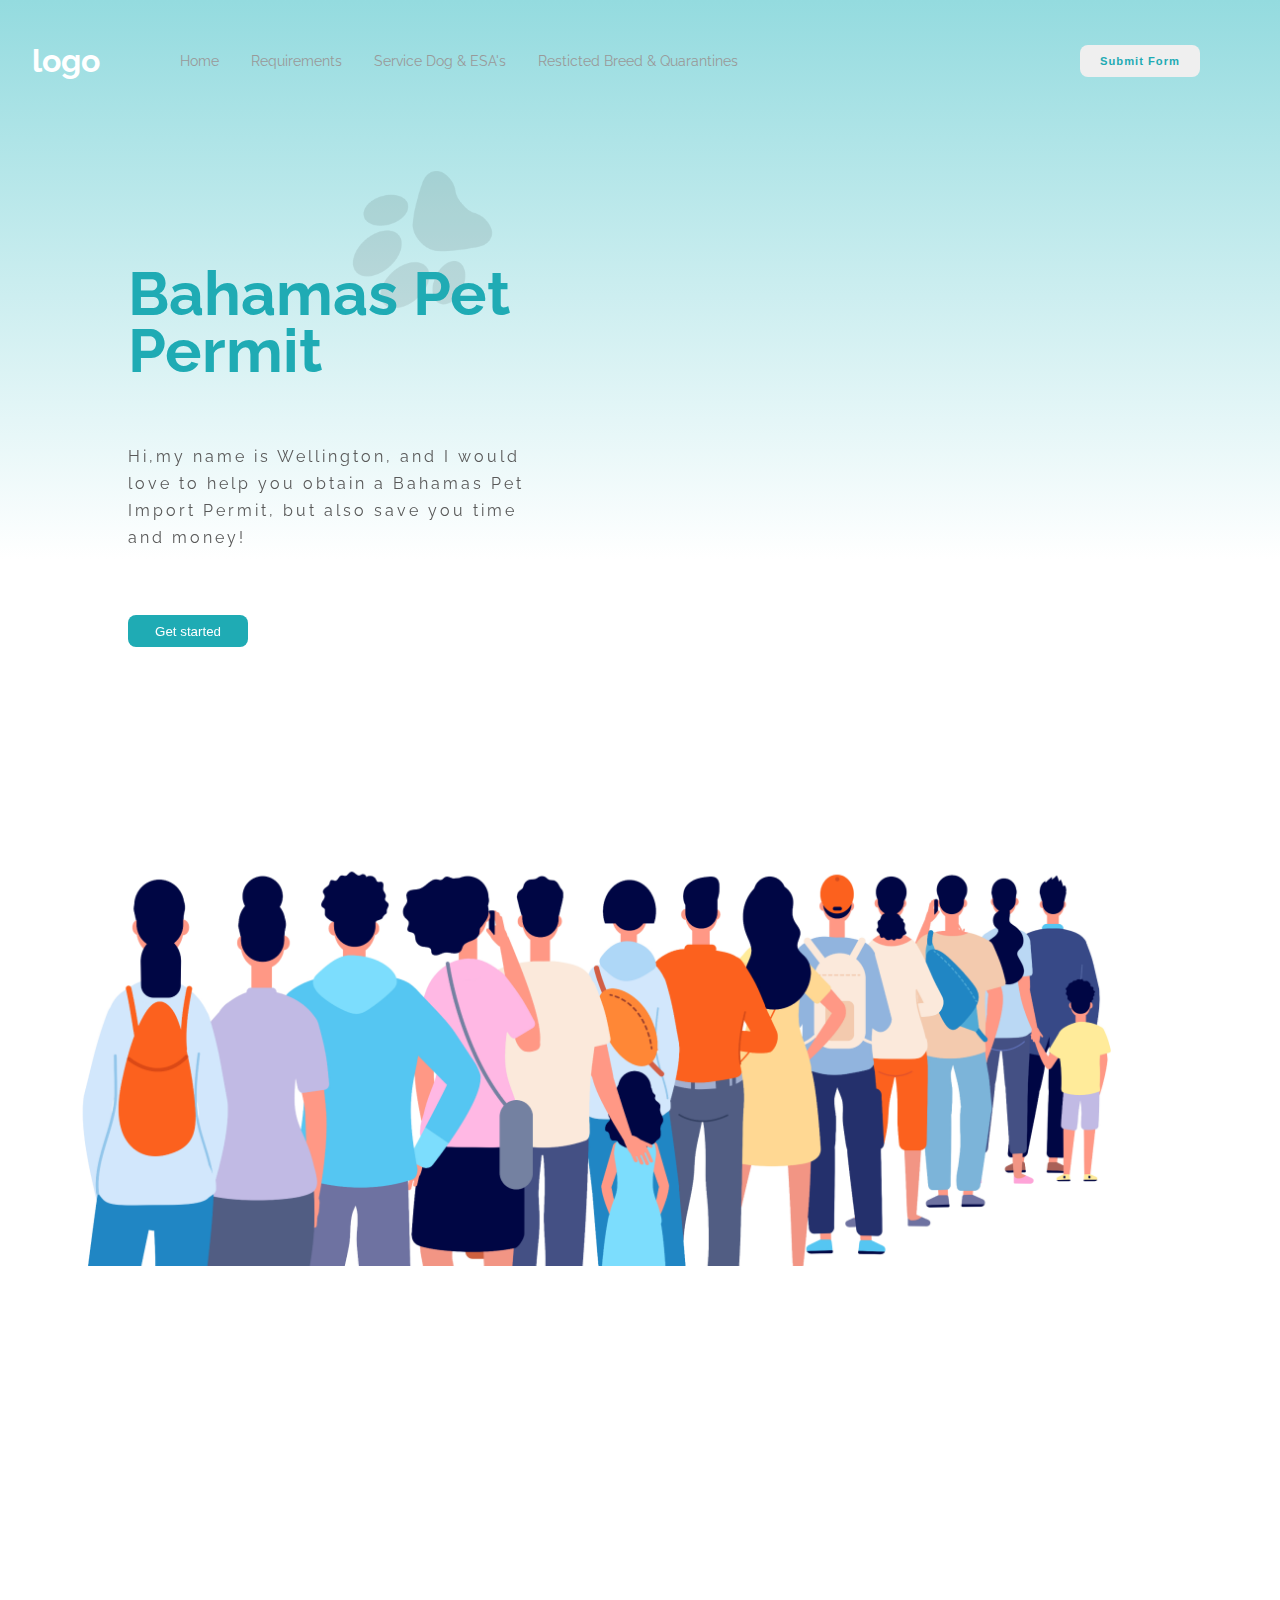
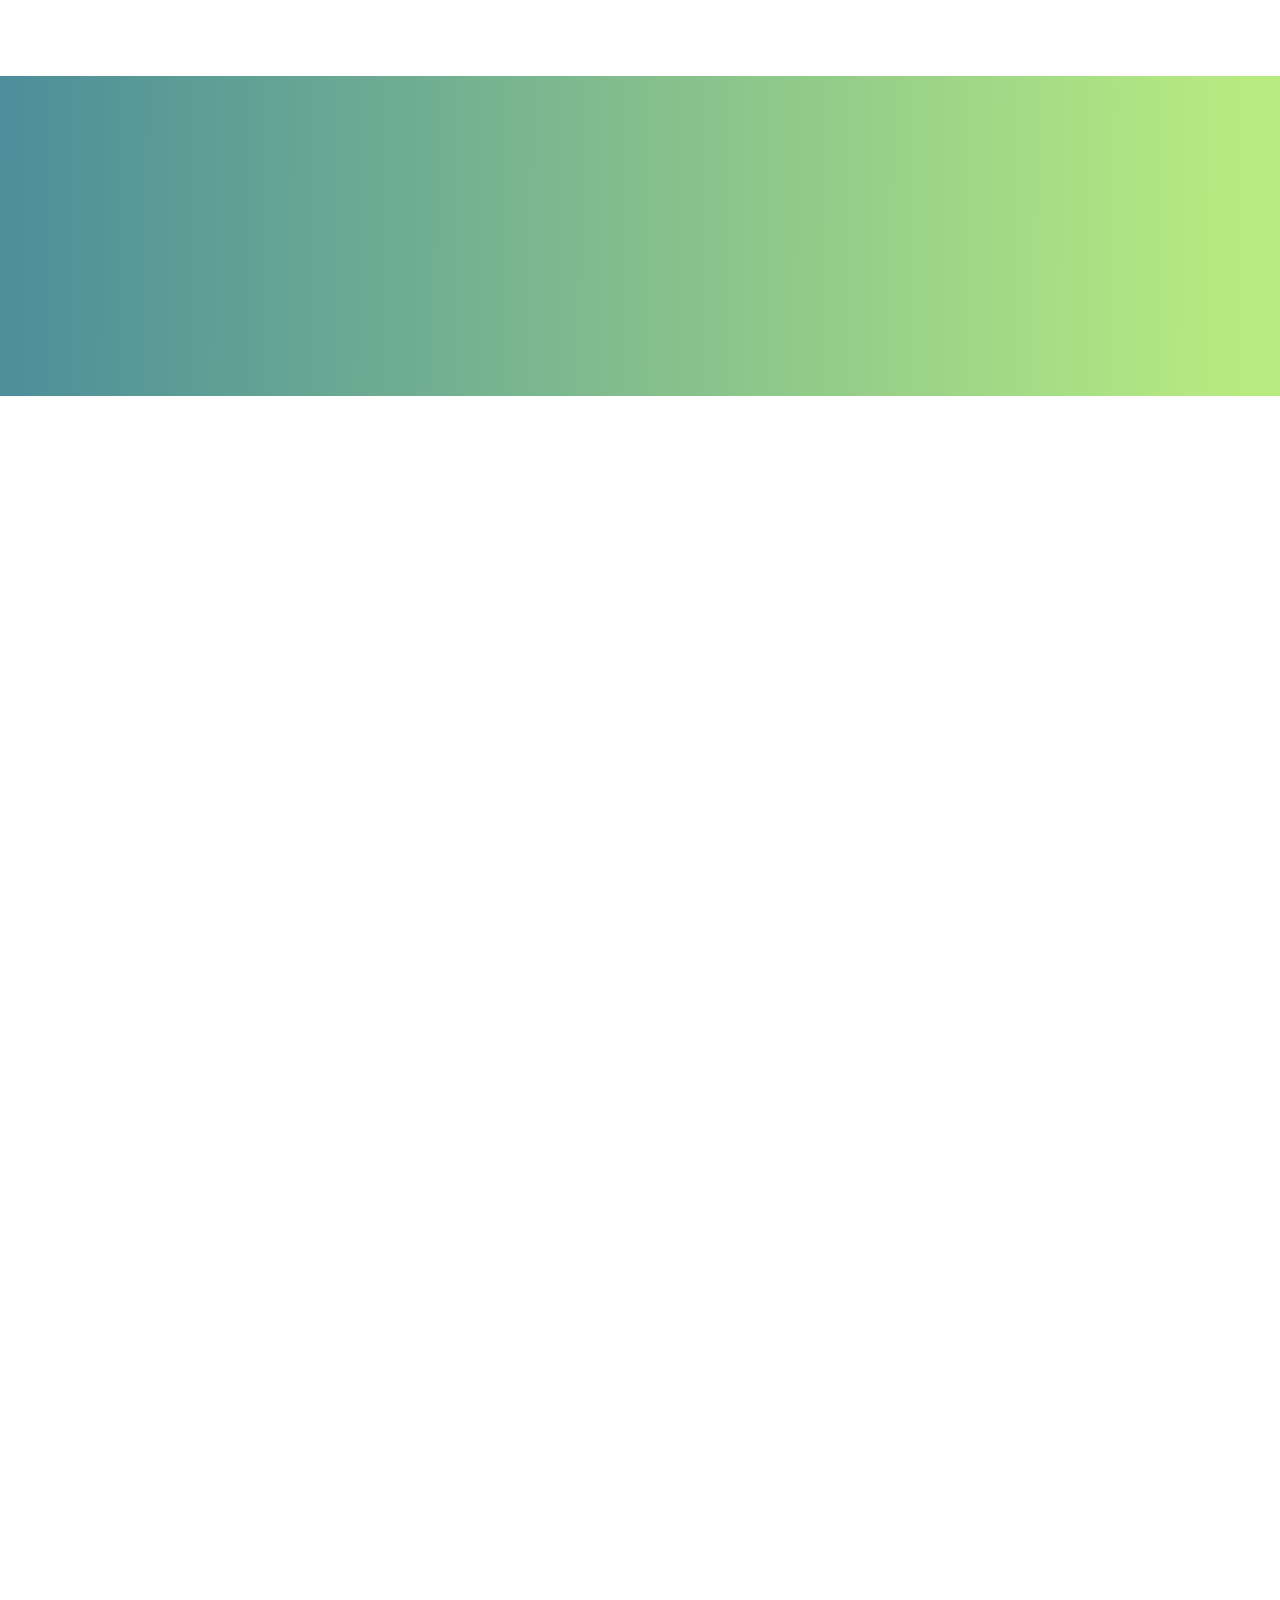
==== index.html @ 28cd7c54 "Responsive  nav menu" ====
<!DOCTYPE html>
<html lang="en">
<head>
    <meta charset="UTF-8">
    <meta http-equiv="X-UA-Compatible" content="IE=edge">
    <meta name="viewport" content="width=device-width, initial-scale=1.0">
    <link rel="stylesheet" href="./style.css">
    <link rel="preconnect" href="https://fonts.googleapis.com">
    <link rel="preconnect" href="https://fonts.gstatic.com" crossorigin>
    <link href="https://fonts.googleapis.com/css2?family=Josefin+Sans:ital,wght@0,300;0,500;1,700&family=Raleway:wght@400;500;700&display=swap" rel="stylesheet">
    <link rel="stylesheet" href="https://unpkg.com/aos@next/dist/aos.css" />
    <link rel="icon" href="./imgs/favicon.png">
    <title>Bahamas Pet Permit</title>

</head>
<body>
    <!-- Gradient background -->
    <div class="gradient-bg"></div>

<div class="section-home">
    <!-- Navigation bar-->
    <nav class="nav-bar">
       <h1 class="logo">logo</h1>
       <ul class="nav-list">
        <li  class="list-item"><a href="./index.html">Home</a></li>
        <li class="list-item"><a href="./requirements.html">Requirements</a></li>
        <li class="list-item"><a href="./services.html">Service Dog & ESA's</a></li>
        <li class="list-item"><a href="./restricted.html">Resticted Breed & Quarantines</a></li>
    </ul>
        <button class="btn-white">Submit Form</button>

        <div class="hb-menu">
            <span id="bar-1" class="bar"></span>
            <span id="bar-2" class="bar"></span>
            <span id="bar-3"  class="bar"></span>
        </div>
    </nav>


     <!-- Navigation bar ends-->


    <div class="div">

    </div>

     <!-- Header Block-->
    <div class="header-block" >
        <img class="dog-paw" src="./imgs/dog-paw.png" alt="">
      <h1  data-aos="fade-right" class="header-h">Bahamas Pet Permit
       </h1>
         <p  data-aos="fade-left"    class="header-p">
            Hi,my name is Wellington, and I would love 
            to help you obtain a Bahamas Pet Import Permit,
             but also save you time and money!
           </p>

        <button data-aos="flip-up"  data-aos-duration="1000" class="btn-blue">Get started</button>
 </div>
 <!-- Header Block Ends-->
<section>
  <h2 data-aos="fade-left"   data-aos-duration="1000">No trips to the bank, post office or FedEx!
     </h2>
     <img class="hero-home" src="./imgs/hero-home.png" alt="">
     <div class="col">
     <div class="left-side-col"></div>
     <div class="right-side-col">
     <h2 data-aos="fade-left"   data-aos-duration="1000" >How to get started</h2>
     <p  data-aos="fade-right"   data-aos-duration="1000">Just send me the completed form and I’ll take care of the rest..
    </p>
    <button data-aos="flip-up"  data-aos-duration="1000" class="btn-blue">Click here </button>
    </div>
</div>

 <div class="color-box">
    <h2   data-aos="zoom-in" id="white-text">This process can be smoother and cheaper</h2>
 </div>
    </section>

<section>
    <div class="flex-ctn">
        <div data-aos="fade-right"   data-aos-duration="1000"  class="flex-left">
            <h3 class="h3-resp">No more Frustration</h3>
            <p class="p-resp">The normal process for receiving a Bahamas Department of Agriculture 
                Pet Import Permit can be frustrating and time consuming, since the permit 
                is not available to be processed online, and payment must be made by cash or 
                international money order, either in person or by mail.
            </p>
        </div>
        <img data-aos="fade-left"   data-aos-duration="1000"  class="flex-right"   src="./imgs/hero-girl.png">
    </div>


    <div  id="flex-reverse" class="flex-ctn">
        <div  data-aos="fade-left"   data-aos-duration="1000" class="flex-left ">
            <h3 class="h3-resp">Easier Payments</h3>
            <p class="p-resp">We all know sending cash isn’t the smartest idea. What happens
                it if just “disappears” or “isn’t received” – not only are you out the money,
                but you may be in a situation that you no longer have time to apply for another permit.
                While FedEx is somewhat better than mail, it is costly (about $60 from the US to Nassau, Bahamas) and inconvenient.
                I’m here to help make this process smoother and cheaper.
                
                
            </p>
        </div>
        <img data-aos="fade-right"   data-aos-duration="1000" id="easypayment" class="flex-right " src="./imgs/hero-payment.png">
    </div>
 
    </div>
</section>



<section   class="section-mid">
    <img data-aos="fade-in"   data-aos-duration="1000"class="alert"src="./imgs/hero-alert.png" alt="">
    <h3 class="h3-resp" data-aos="fade-right"   data-aos-duration="1000"><span>IMPORTANT IMFORMATION</span></h3>
    <p style="text-align:center" class="p-resp" data-aos="fade-left"   data-aos-duration="1000" >My service is not a guarantee the permit will be granted.
        This is solely the decision for the Bahamas Department of Agriculture and I have no influence on that decision.However, in my experience the applications are generally granted if the requirements are met and the proper documentation is provided during the application.I help to make sure that is the case so you avoid the unfortunate situation of a denial or the back-and-forth that may happen when the documentation is incorrect.
       <br>  <br>  <br>
       The USDA APHIS form or a “Pet Passport” IS NOT required for entry. USDA’s APHIS website refers visitors back to the Bahamas Department of Agriculture form.
       <br>  <br>  <br>
       The Bahamas Pet Import Application has recently changed (July 2017) and many old versions are still available, such as this one from bahamas.com (official tourism website)  Do not use the old permit form, download the correct application from my site.
       <br>  <br>  <br>
       Department of Agriculture links of interest: Bringing Pets and Dog permit and their phone number: (242) 397-7450/325-7438
       <br>  <br>  <br>
       I hope to be of service to you.
       <br>  <br>  <br>
       Sincerely,
        <br>  <br>  <br>
       Wellington
       
       </p>
</section>


<footer>

</footer>







</div>

<script src="https://unpkg.com/aos@next/dist/aos.js"></script>
<script>
  AOS.init();
</script>

<script src="script.js"></script>
</body>
</html>
---- style.css ----
/* Globals */

*{
    padding:0;
    margin:0;
}

:root {
    --dark-blue: #1FABB4;
    --light-blue: #94DBDF;
    --dark-grey: #595959;
    --light-grey:#999999;

}

body {
    font-family: 'Josefin Sans', sans-serif;
    font-family: 'Raleway', sans-serif;
    font-size:16px;
    max-width:100%;
}


/* Typography */

h1, h2,h3 {
    color:var( --dark-blue);
}

h1 {
 
  font-size: 3.8rem;
  max-width:12ch;
  line-height: 57px;
}
#wider {
  max-width:20ch;
}



h2 {

    text-align: center;
    font-size: 3rem;
    color:var(--dark-blue);
}

p {
    color:var(--dark-grey);
    font-weight:light;
    max-width:40ch;
    line-height:27px;
    letter-spacing: 3px;
    margin:4rem 0;
}


/* Nav bar */
.gradient-bg {
    position:absolute;
    top:0;
    z-index:-10;
    background: rgb(255,255,255);
    background: linear-gradient(0deg, rgba(255,255,255,1) 0%, rgba(148,219,223,1) 100%);  
    height:35rem;
    width:100%;
  
}

.nav-bar {
    max-width:100%;
    display:flex; 
    padding:1rem;
    margin:1rem;
    align-items: center;
    
   
}

.nav-list {
    list-style: none;
    display:flex;
    align-items: center;
    margin-right:auto;
    
   
   
}

.logo {
   color:#fff;
   margin-right:5rem;
   font-size:2rem;
  
}

.list-item a {
    font-size:0.85rem;
    color:var(--light-grey);
    text-decoration:none;
    margin-right:2rem;
}



/* Buttons */


.btn-white {
  margin-left:auto; 
  width:120px;
  height:2rem;
  border:none;
  border-radius:.5rem;
  color:var(--dark-blue);
  font-weight:bold;
  margin-right:3rem;
  letter-spacing:1px;
  font-size:0.7rem;
}

.btn-blue {
    width:120px;
    height:2rem;
    border-radius: .5rem;
    border-style: none;
    color:#fff;
    background-color: var(--dark-blue);
}



/*header */


.header-block{
    display:flex;
    flex-direction: column;
    margin:10rem 8rem;

}


.dog-paw {
    max-width:100%;
    position: absolute;
    left:20rem;
    top:9rem;
}



/*Section top*/


.hero-home {
    max-width:100%;
}

.right-side-col {
     display:flex;
     flex-direction: column;
     justify-content: center;
     align-items: center;
     padding:5rem;
}

h3 {
    font-size:2rem;
}

#white-text {
  color:#fff;
}

.color-box {
  height:320px;
  max-width:100%;
  display:flex;
  align-items: center;
  justify-content: center;
  background: linear-gradient(90.48deg, #4C8F9A 0.37%, #B7EB81 96.79%);
}





.flex-apply {
  height:700px;
  display:flex;
  justify-content: space-evenly;
}

.flex-apply-sec {
  display:flex;
  flex-direction: column;
  align-items: center;
  gap:3rem;
  width:300px;
}


.btn-blue-fixed {
  background-color:var(--dark-blue) ;
  color:#fff;
  font-weight: bold;
  font-size:.7rem;
  width:40%;
  height:1.4rem;
  border:none;
  border-radius: .3rem;;


}

.img-apply {
  width:40%;
}



.img-apply-1 {
  width:22%;
}


  .btn-blue-fixed  :hover {
    background-color: #1FABB4;
}



h4 {
  font-size:.8rem;
  color:var(--dark-blue);
}

.div-margin   {
 display: flex;
 flex-direction: column;
 justify-content: center;
 align-items: center;
 text-align: center;
}









/*Section mid*/


.flex-ctn {
  display:flex;
  max-width:100%;
  margin:10rem 10rem;
}

.flex-left {
  width:50%;
}

.flex-right {
  display:block;
 margin:auto;
 max-width:50%;
 

}

#easypayment {
  background-image: url("./imgs/hero-payment.png");
}
#flex-reverse {
  flex-direction:row-reverse;
  
}

.section-mid {
  display:flex;
  flex-direction: column;
  justify-content: center;
  align-items: center;
}


.alert {
  margin-bottom :10rem;
  max-width:50%;
}



/*section bottom */

.text-stretch {
  max-width:600char;
}


.dog-img {
 max-width:100%;
 margin:0;
}



.service-p {
  margin-left:2rem;
}



footer {
  background-color:var(--light-blue);
  max-width:100%;
  height:400px;
}






























/* responsive code*/


@media(max-width:1100px){
    .flex-ctn {
   
    margin:10rem 6rem;
  }

  
  
    .list-item a {
        font-size:0.85rem;
        
        margin-right:0.8rem;
    }
    .btn-white {
    
        width:15%;
      

      }
     
  h2 {
  font-size: 1.9rem;
  }

}

@media(max-width:950px){
  .flex-ctn {
   
    margin:10rem 4rem;
  }
  .p-resp {
  font-size:.9rem;
}
  
    .list-item a {
        font-size:0.75rem;
        
        margin-right:0.8rem;
    }


}


@media(max-width:800px){

  .h3-resp {
    font-size:1.5rem;
  }
  .p-resp {
    font-size:.7rem;
    line-height:19px;
  }
  .flex-ctn {
    flex-direction: column;
    margin:10rem 4rem;
  }
  .flex-left {
    width:100%;
    display:flex;
    flex-direction: column;
    justify-content: center;
    align-items: center;
    text-align: center;
  }
  .flex-right{
    height:220px;
   width:100%;
  
  }
  #flex-reverse {
    flex-direction:column;
    
  }
  
.list-item a {
        font-size:0.6rem;
    }



      



}

@media(max-width:730px) {
  .hb-menu {
    z-index:1000;
    height:2rem;
    width:30px;
    margin-left:auto;
    cursor:pointer;
   
 }
 
 .nav-bar {
  margin-top:0;
  padding-top:.2rem;

 }
 .btn-white {
  display:none;
}

  
.flex-apply {
 flex-direction: column;
}

 .nav-list {
    z-index:999;
    position:absolute;
    top:0px;
    background-color:#c1dee0;
    width:100%;
    flex-direction: column;
    align-items: flex-start;
    left:-8000px;
}
.nav-list.active{
    transition:ease-in 0.3s;
    left:0px;
}

.list-item > a {
  display:block;
  position: sticky;
  color: var(--dark-blue);
  font-size: 1.3rem;
  font-weight:bold;
  padding:.7rem;

}




 }



  .bar {
    display:block;
    height:4px;
    width:100%;
    background-color:var(--dark-grey);
    margin-bottom:8px;
  }

  #bar-2 {
    width:100%;
  }

  
  #bar-3 {
    width:100%;
  }

  

  .dog-paw {
    width:200px;
  }
  h2 {
    font-size: 1.7rem;
    }



 @media (max-width:570px) {



      .dog-paw {
        width:120px;
        top:14rem;
        left:10rem;
      }
      .header-h {
        font-size:2.5rem;
      }

      .header-p {
        font-size:.8rem;
      }
  
  .header-block {
  
   margin:10rem 4rem;

  }
  h2 {
    font-size: 1.5rem;
    }
 }

 @media (max-width:380px) {
    
    .btn-blue {
        width:50%;
      }
    .header-h {
        font-size:2.2rem;
      }

    .header-p {
        font-size:.7rem;
      }

      h1 {
        line-height: 37px;
      }
      p {
        line-height: 20px;
      }
 }





.hb-menu.active #bar-2{
  opacity:0;
}
.hb-menu.active .bar:nth-child(1){
 
 transform:translateY(15px) rotate(45deg);
 transition: ease-in-out  0.2s;
}
.hb-menu.active .bar:nth-child(3){
 width:100%;
 transform:translateY(-9px) rotate(-45deg);
 transition: ease-in-out  0.2s;

}



/*Transitions*/
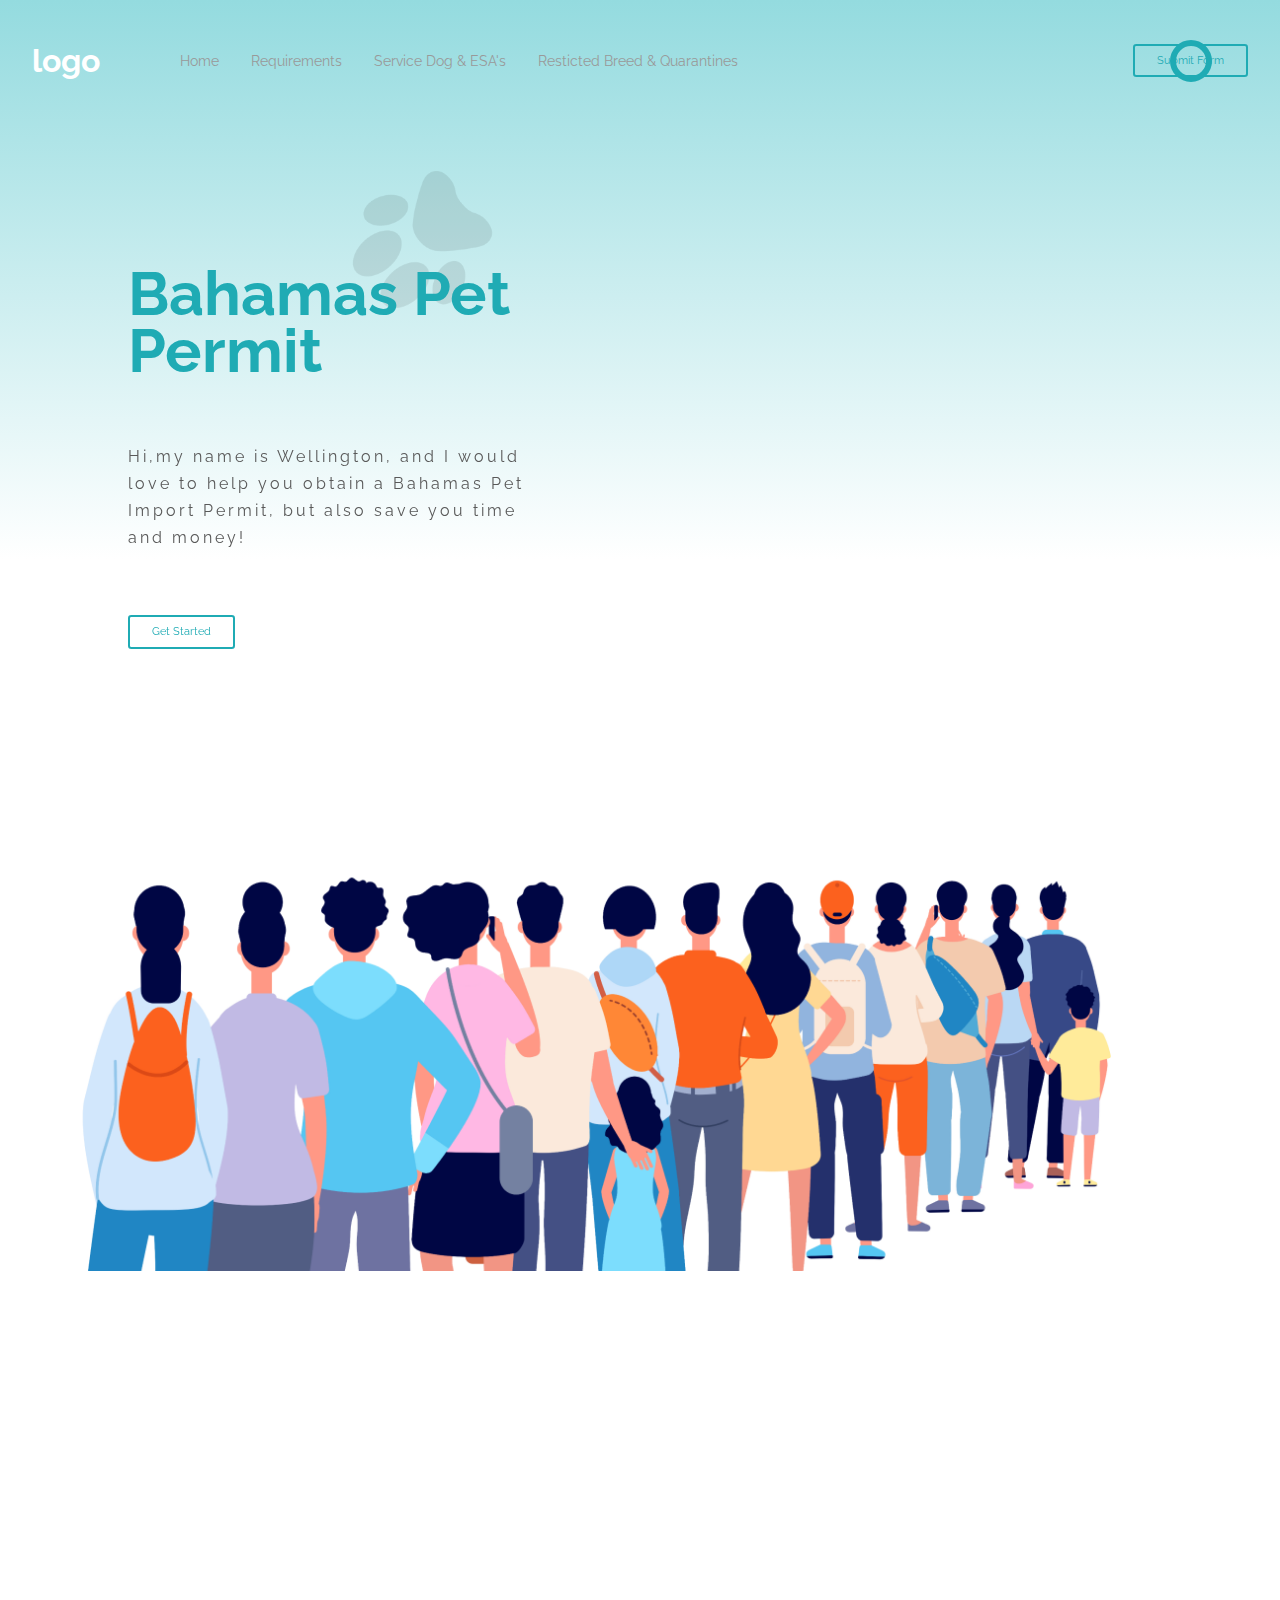
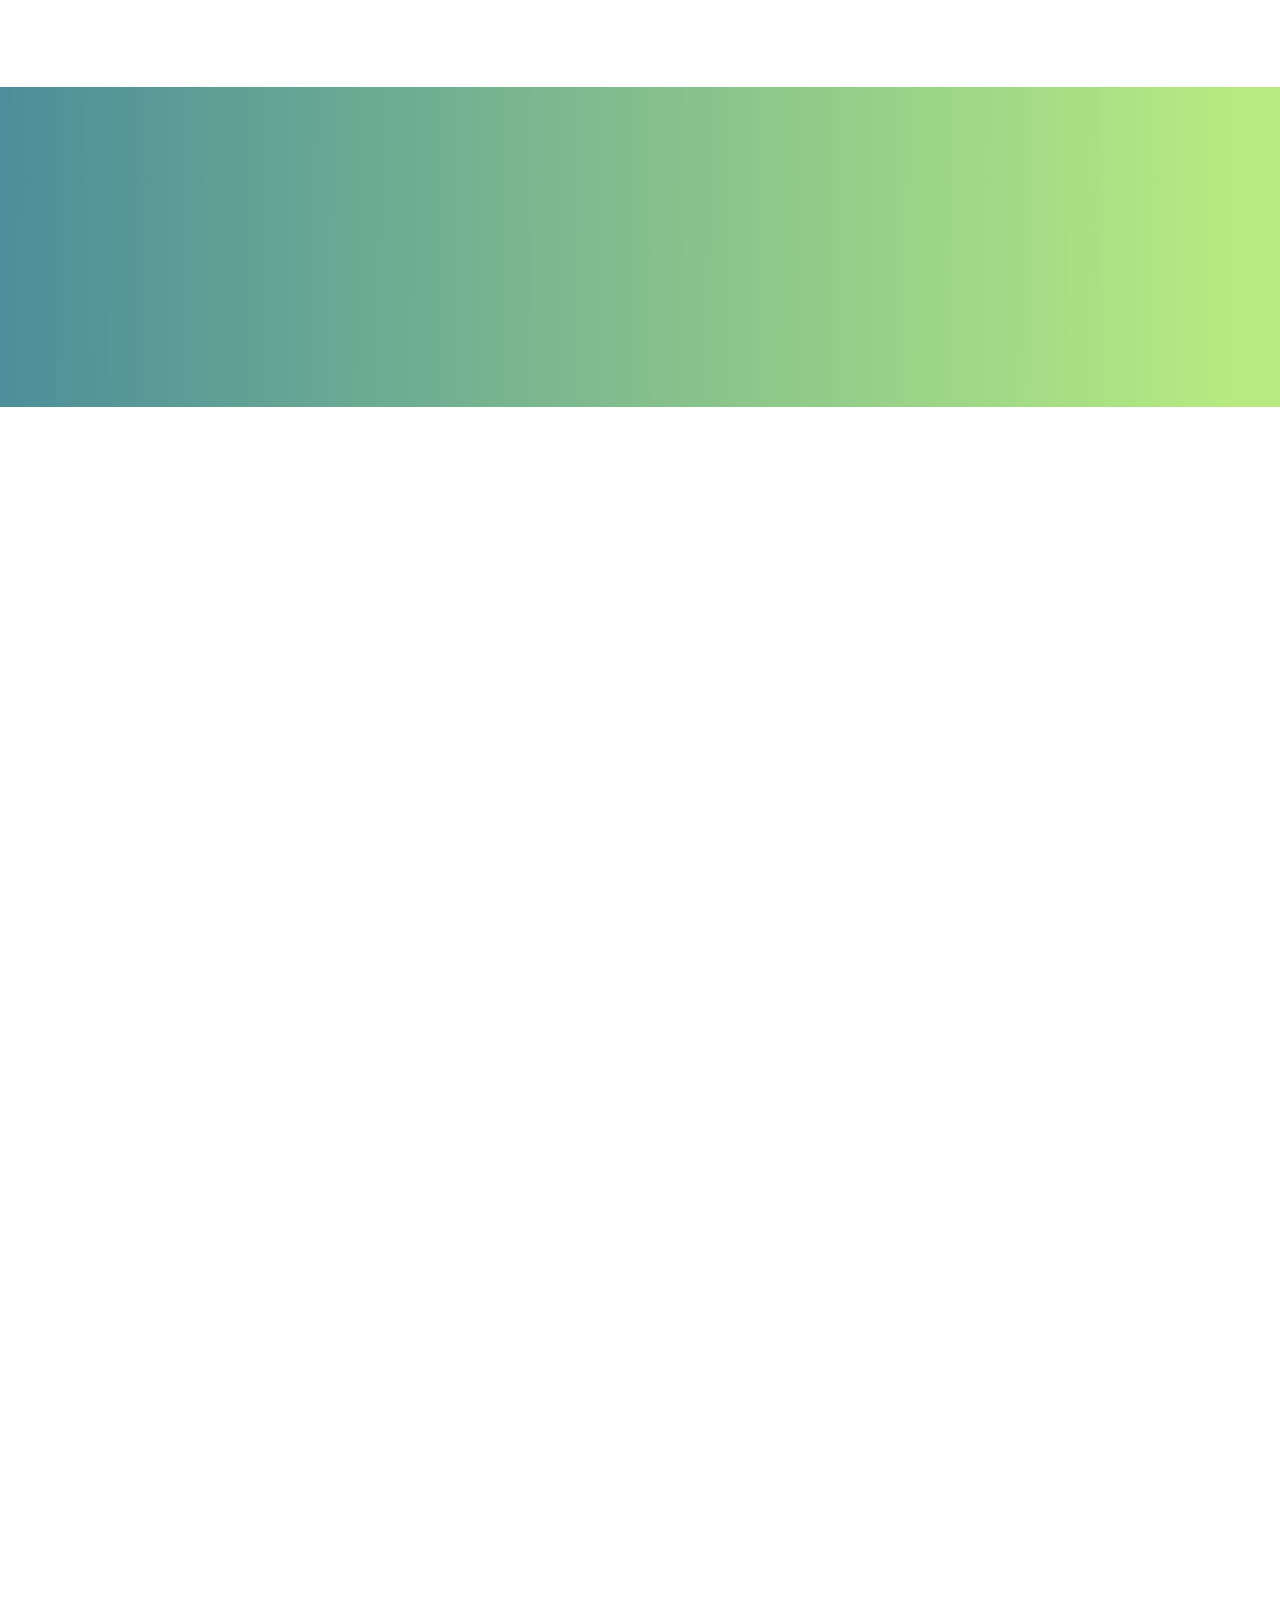
==== commit 7b8f2e0c: "changed buttons" ====
--- a/index.html
+++ b/index.html
@@ -27,12 +27,17 @@
         <li class="list-item"><a href="./services.html">Service Dog & ESA's</a></li>
         <li class="list-item"><a href="./restricted.html">Resticted Breed & Quarantines</a></li>
     </ul>
-        <button class="btn-white">Submit Form</button>
+    <div class="wrapper">
+        <a href="#" class="button-glow ">Submit Form</a>
+      </div>
+
+       
+      
 
         <div class="hb-menu">
             <span id="bar-1" class="bar"></span>
             <span id="bar-2" class="bar"></span>
-            <span id="bar-3"  class="bar"></span>
+            <span id="bar-3"  class="bar  bar-3"></span>
         </div>
     </nav>
 
@@ -55,7 +60,10 @@
              but also save you time and money!
            </p>
 
-        <button data-aos="flip-up"  data-aos-duration="1000" class="btn-blue">Get started</button>
+           <div  data-aos="flip-up"  data-aos-duration="1000" class="wrapper">
+            <a href="#" class="button">Get Started</a>
+          </div>
+
  </div>
  <!-- Header Block Ends-->
 <section>
@@ -68,7 +76,9 @@
      <h2 data-aos="fade-left"   data-aos-duration="1000" >How to get started</h2>
      <p  data-aos="fade-right"   data-aos-duration="1000">Just send me the completed form and I’ll take care of the rest..
     </p>
-    <button data-aos="flip-up"  data-aos-duration="1000" class="btn-blue">Click here </button>
+    <div  data-aos="flip-up"  data-aos-duration="1000" class="wrapper">
+        <a href="#" class="button">Get Started</a>
+      </div>
     </div>
 </div>
 
--- a/style.css
+++ b/style.css
@@ -508,13 +508,14 @@
   }
 
   #bar-2 {
-    width:100%;
-  }
-
-  
-  #bar-3 {
-    width:100%;
-  }
+    width:70%;
+  }
+
+  
+  .bar-3 {
+    width:40%;
+  }
+
 
   
 
@@ -598,4 +599,115 @@
 
 /*Transitions*/
 
-
+@-webkit-keyframes sheen {
+  0% {
+    transform: skewY(-45deg) translateX(0);
+  }
+  100% {
+    transform: skewY(-45deg) translateX(12.5em);
+  }
+}
+@keyframes sheen {
+  0% {
+    transform: skewY(-45deg) translateX(0);
+  }
+  100% {
+    transform: skewY(-45deg) translateX(12.5em);
+  }
+}
+
+.button {
+  padding: 0.75em 2em;
+  text-align: center;
+  text-decoration: none;
+  color:var(--dark-blue);
+  border: 2px solid var(--dark-blue);
+  font-size: 11px;
+  display: inline-block;
+  border-radius: 0.3em;
+  transition: all 0.2s ease-in-out;
+  position: relative;
+  overflow: hidden;
+}
+.button:before {
+  content: "";
+  background-color: rgba(255, 255, 255, 0.5);
+  height: 100%;
+  width: 3em;
+  display: block;
+  position: absolute;
+  top: 0;
+  left: -4.5em;
+  transform: skewX(-45deg) translateX(0);
+  transition: none;
+}
+.button:hover {
+  background-color: #1FABB4;
+  color: #fff;
+  border-bottom: 4px solid #148891;
+}
+.button:hover:before {
+  transform: skewX(-45deg) translateX(13.5em);
+  transition: all 0.5s ease-in-out;
+}
+
+
+
+
+
+
+
+
+
+
+
+
+
+
+.button-glow {
+  padding: 0.75em 2em;
+  text-align: center;
+  text-decoration: none;
+  color:var(--dark-blue);
+  border: 2px solid var(--dark-blue);
+  font-size: 11px;
+  display: inline-block;
+  border-radius: 0.3em;
+  transition: all 0.2s ease-in-out;
+  position: relative;
+  
+  }
+
+
+
+.button-glow::after {
+  content: '';
+  width: 30px; height: 30px;
+  border-radius: 100%;
+  border: 6px solid #1FABB4 ;
+  position: absolute;
+  z-index: -1;
+  top: 50%;
+  left: 50%;
+  transform: translate(-50%, -50%);
+  animation: ring 1.5s infinite;
+}
+
+.button-glow:hover::after, button:focus::after {
+
+  animation: none;
+  display: none;
+}
+
+@keyframes ring {
+  0% {
+    width: 30px;
+    height: 30px;
+    opacity: 0.5;
+  }
+  100% {
+    width: 300px;
+    height: 300px;
+    opacity: 0;
+  }
+}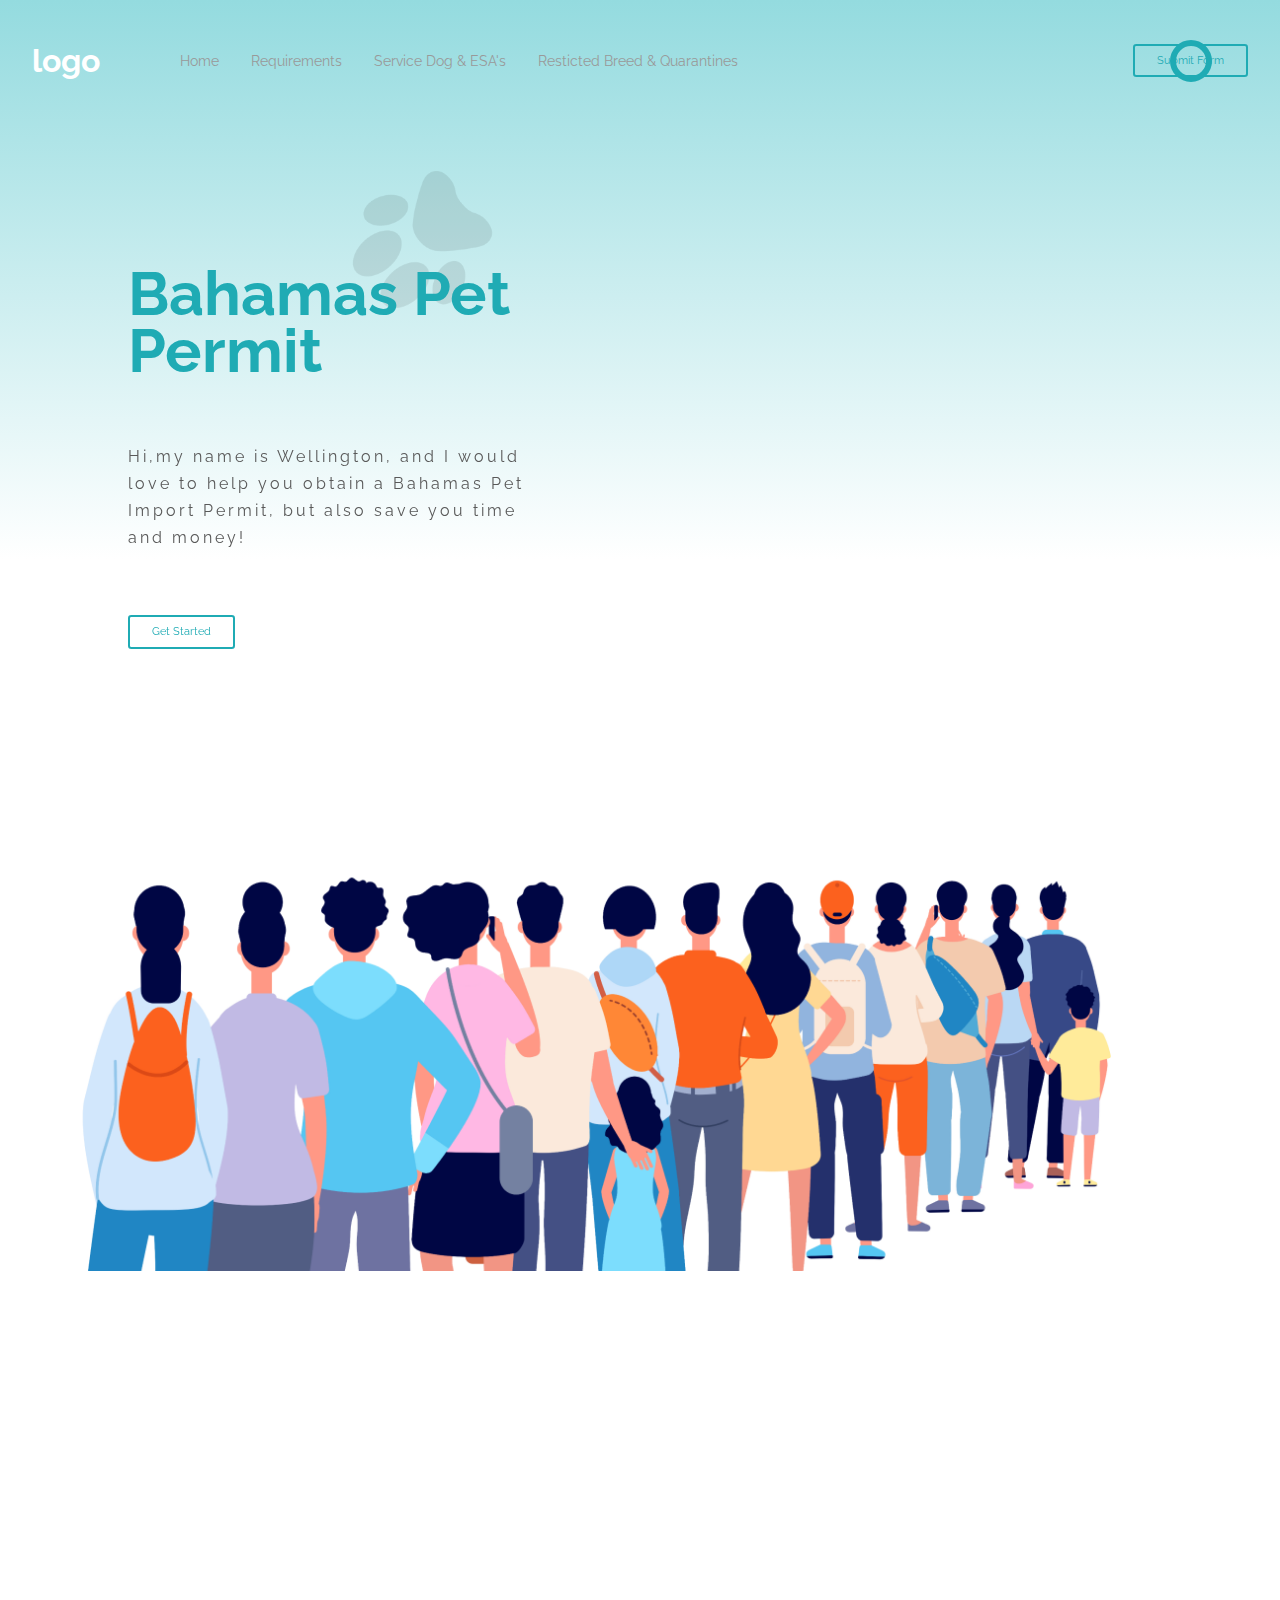
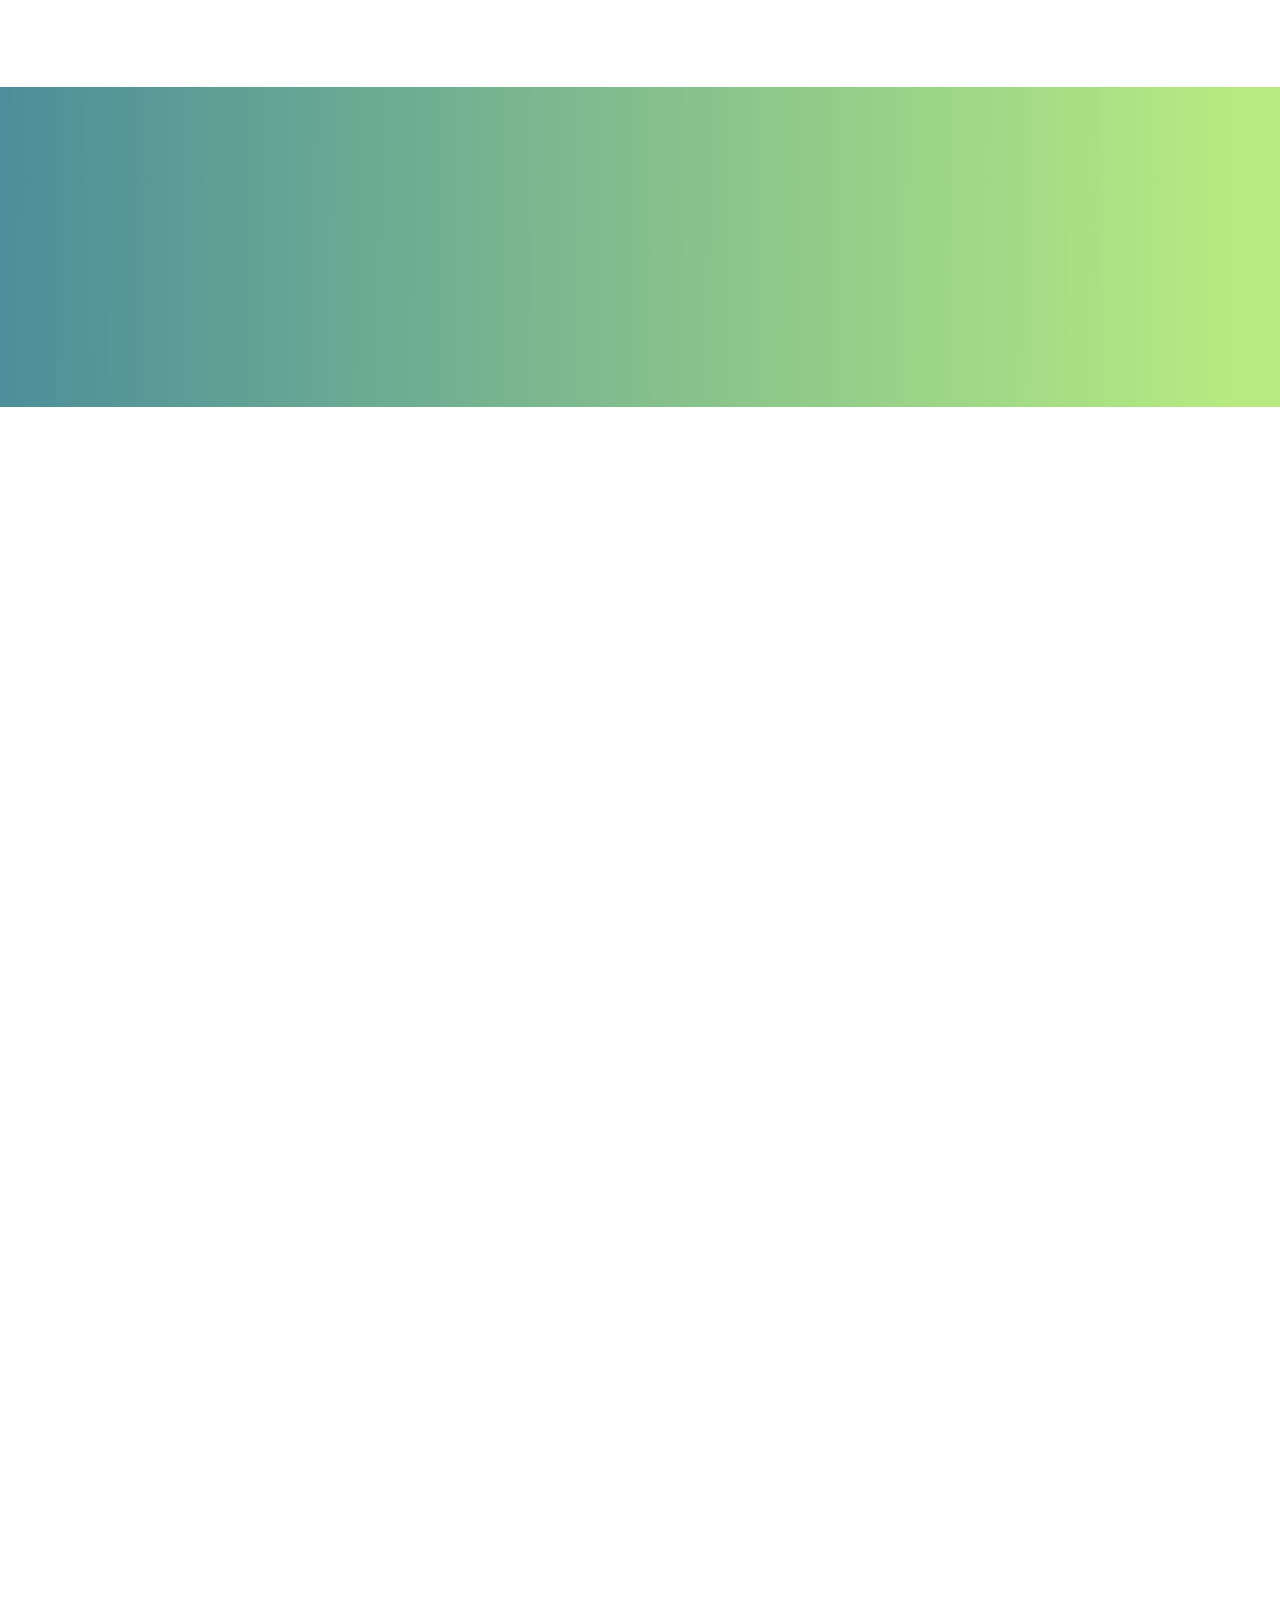
==== commit df0be542: "added some styling" ====
--- a/index.html
+++ b/index.html
@@ -22,12 +22,12 @@
     <nav class="nav-bar">
        <h1 class="logo">logo</h1>
        <ul class="nav-list">
-        <li  class="list-item"><a href="./index.html">Home</a></li>
-        <li class="list-item"><a href="./requirements.html">Requirements</a></li>
-        <li class="list-item"><a href="./services.html">Service Dog & ESA's</a></li>
-        <li class="list-item"><a href="./restricted.html">Resticted Breed & Quarantines</a></li>
+        <li  class="list-item"><a class="nav-links"  href="./index.html">Home</a></li>
+        <li class="list-item"><a  class="nav-links" href="./requirements.html">Requirements</a></li>
+        <li class="list-item"><a  class="nav-links"   href="./services.html">Service Dog & ESA's</a></li>
+        <li class="list-item"><a  class="nav-links" href="./restricted.html">Resticted Breed & Quarantines</a></li>
     </ul>
-    <div class="wrapper">
+    <div class="wrapper-1">
         <a href="#" class="button-glow ">Submit Form</a>
       </div>
 
@@ -96,6 +96,9 @@
                 is not available to be processed online, and payment must be made by cash or 
                 international money order, either in person or by mail.
             </p>
+              <div  data-aos="flip-up"  data-aos-duration="1000" class="wrapper">
+                <a href="#" class="button">Get Started</a>
+              </div>
         </div>
         <img data-aos="fade-left"   data-aos-duration="1000"  class="flex-right"   src="./imgs/hero-girl.png">
     </div>
@@ -109,9 +112,11 @@
                 but you may be in a situation that you no longer have time to apply for another permit.
                 While FedEx is somewhat better than mail, it is costly (about $60 from the US to Nassau, Bahamas) and inconvenient.
                 I’m here to help make this process smoother and cheaper.
-                
-                
+ 
             </p>
+            <div  data-aos="flip-up"  data-aos-duration="1000" class="wrapper">
+                <a href="#" class="button "  >Get Started</a>
+              </div>
         </div>
         <img data-aos="fade-right"   data-aos-duration="1000" id="easypayment" class="flex-right " src="./imgs/hero-payment.png">
     </div>
--- a/style.css
+++ b/style.css
@@ -368,12 +368,7 @@
         
         margin-right:0.8rem;
     }
-    .btn-white {
     
-        width:15%;
-      
-
-      }
      
   h2 {
   font-size: 1.9rem;
@@ -382,13 +377,13 @@
 }
 
 @media(max-width:950px){
+ 
+ 
   .flex-ctn {
    
     margin:10rem 4rem;
   }
-  .p-resp {
-  font-size:.9rem;
-}
+ 
   
     .list-item a {
         font-size:0.75rem;
@@ -406,7 +401,7 @@
     font-size:1.5rem;
   }
   .p-resp {
-    font-size:.7rem;
+    font-size:.9rem;
     line-height:19px;
   }
   .flex-ctn {
@@ -419,7 +414,7 @@
     flex-direction: column;
     justify-content: center;
     align-items: center;
-    text-align: center;
+    
   }
   .flex-right{
     height:220px;
@@ -444,6 +439,10 @@
 }
 
 @media(max-width:730px) {
+  .wrapper-1 {
+    display:none;
+  }
+  
   .hb-menu {
     z-index:1000;
     height:2rem;
@@ -458,9 +457,6 @@
   padding-top:.2rem;
 
  }
- .btn-white {
-  display:none;
-}
 
   
 .flex-apply {
@@ -471,11 +467,12 @@
     z-index:999;
     position:absolute;
     top:0px;
-    background-color:#c1dee0;
+    background-color:#c8edef;
     width:100%;
     flex-direction: column;
     align-items: flex-start;
     left:-8000px;
+    padding-top:12px;
 }
 .nav-list.active{
     transition:ease-in 0.3s;
@@ -486,12 +483,18 @@
   display:block;
   position: sticky;
   color: var(--dark-blue);
-  font-size: 1.3rem;
-  font-weight:bold;
+  font-size: 1.2rem;
+  font-weight:normal;
   padding:.7rem;
-
-}
-
+  
+
+}
+
+.nav-links :hover ,
+:focus
+{
+  color:#595959;
+}
 
 
 
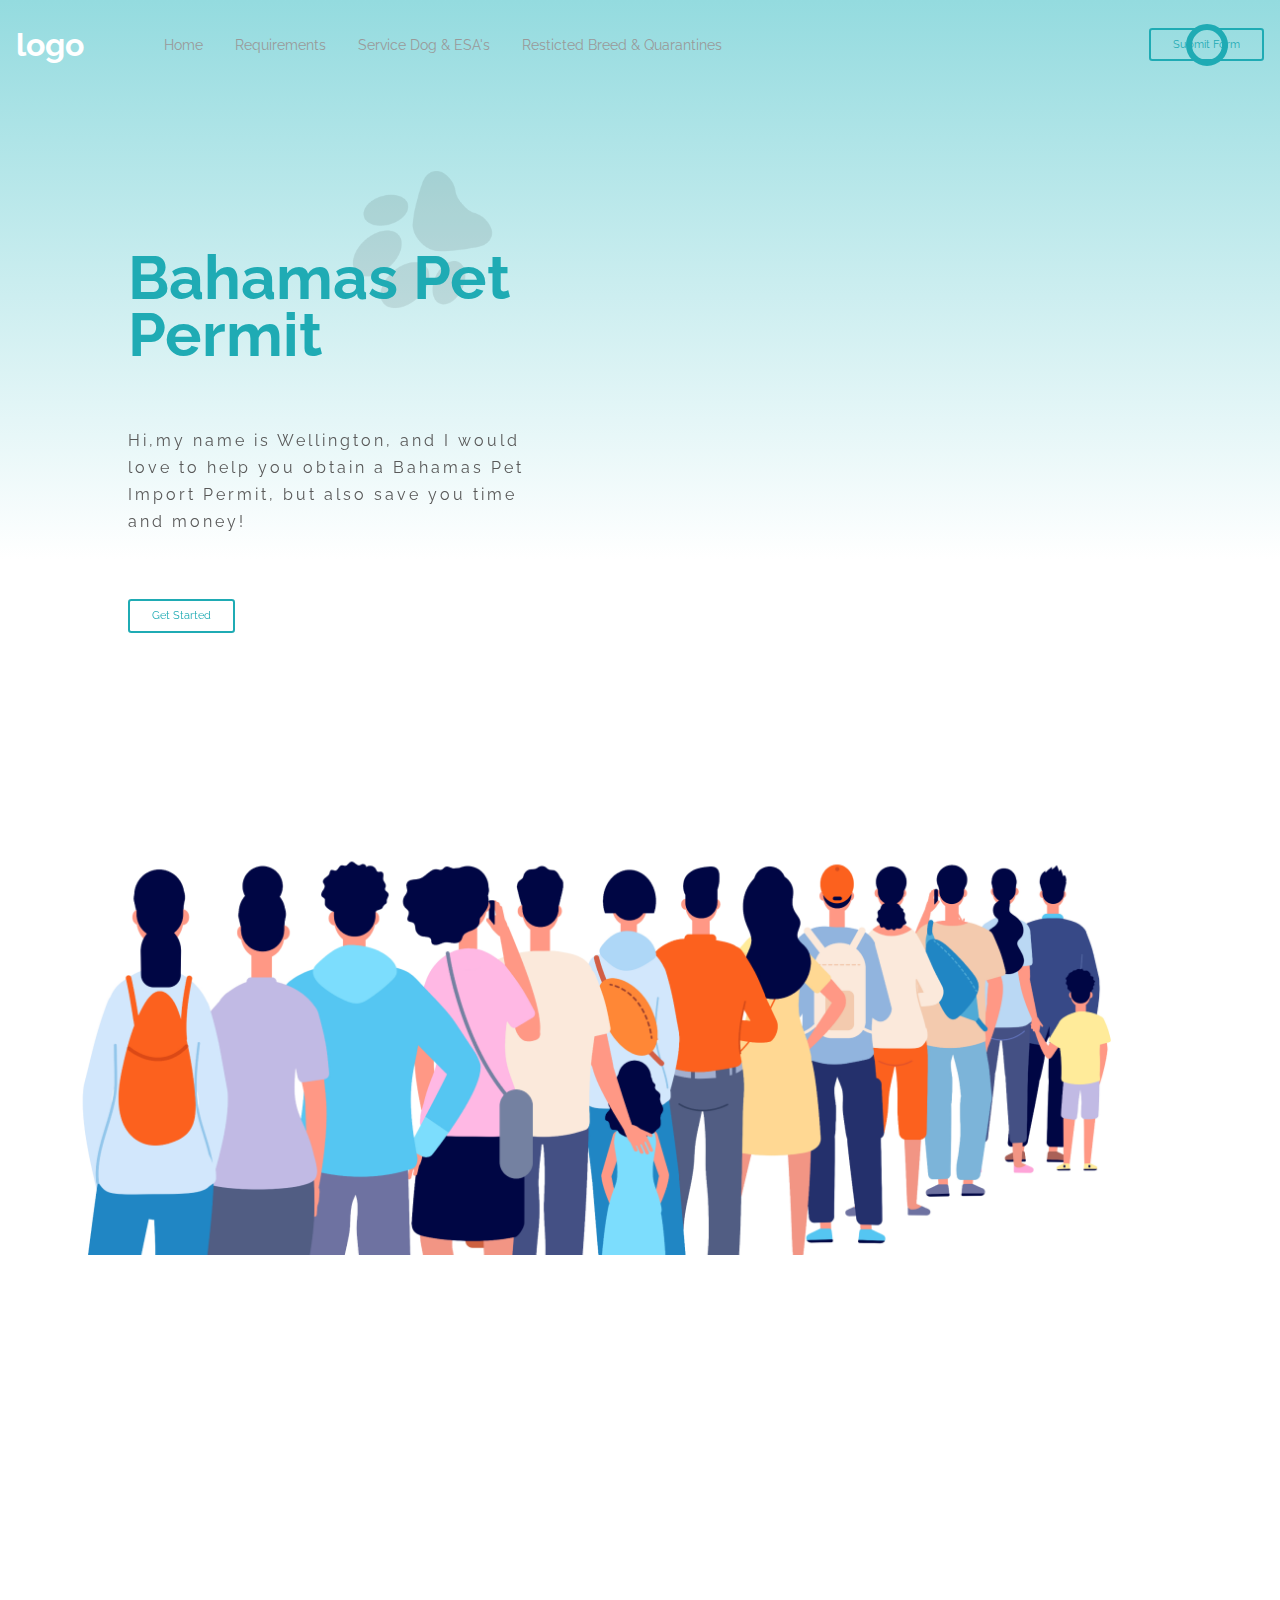
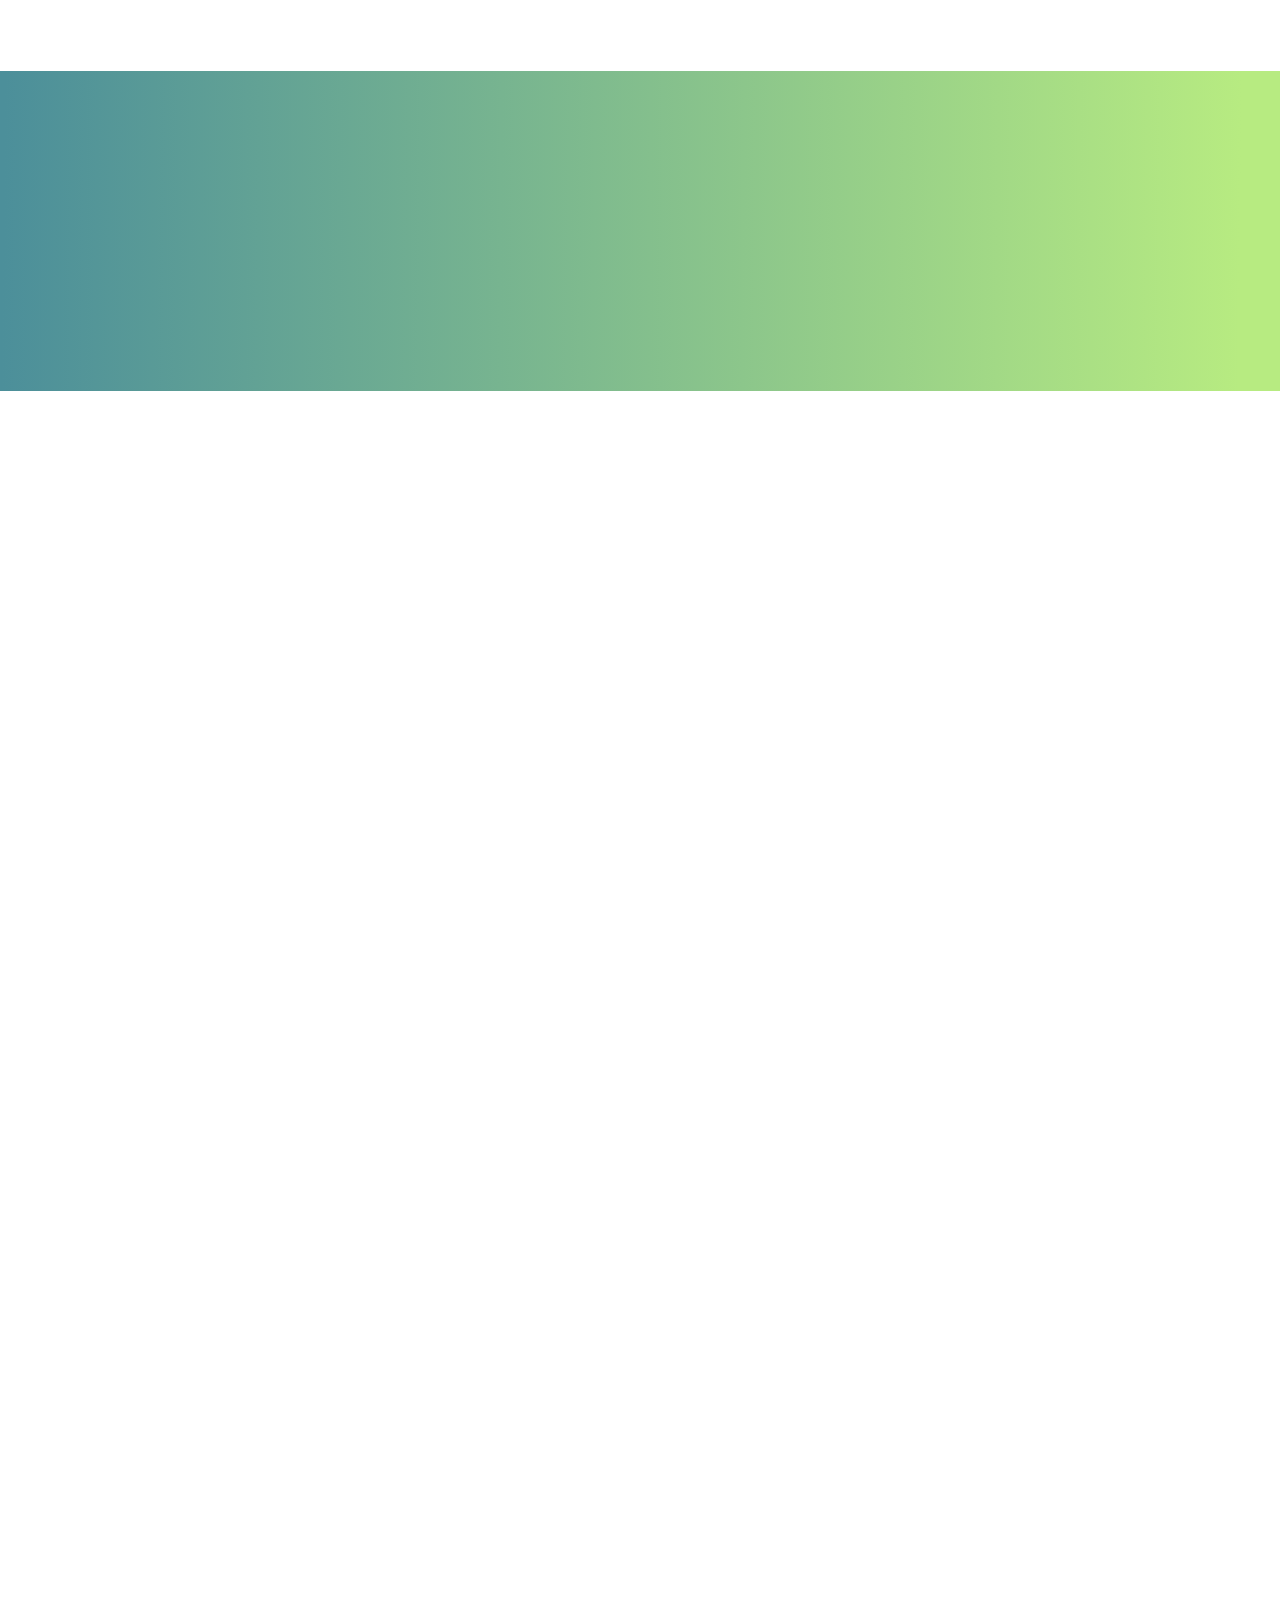
==== commit 5564fc85: "more styling" ====
--- a/index.html
+++ b/index.html
@@ -66,21 +66,21 @@
 
  </div>
  <!-- Header Block Ends-->
-<section>
-  <h2 data-aos="fade-left"   data-aos-duration="1000">No trips to the bank, post office or FedEx!
-     </h2>
-     <img class="hero-home" src="./imgs/hero-home.png" alt="">
-     <div class="col">
-     <div class="left-side-col"></div>
-     <div class="right-side-col">
-     <h2 data-aos="fade-left"   data-aos-duration="1000" >How to get started</h2>
-     <p  data-aos="fade-right"   data-aos-duration="1000">Just send me the completed form and I’ll take care of the rest..
-    </p>
-    <div  data-aos="flip-up"  data-aos-duration="1000" class="wrapper">
-        <a href="#" class="button">Get Started</a>
-      </div>
-    </div>
-</div>
+       <section>
+                <h2 data-aos="fade-left"   data-aos-duration="1000">No trips to the bank, post office or FedEx!
+            </h2>
+            <img class="hero-home" src="./imgs/hero-home.png" alt="">
+            <div class="col">
+            <div class="left-side-col"></div>
+            <div class="right-side-col">
+            <h2 data-aos="fade-left"   data-aos-duration="1000" >How to get started</h2>
+                   <p  data-aos="fade-right"   data-aos-duration="1000">Just send me the completed form and I’ll take care of the rest..
+           </p>
+           <div  data-aos="flip-up"  data-aos-duration="1000" class="wrapper">
+               <a href="#" class="button">Get Started</a>
+             </div>
+           </div>
+       </div>
 
  <div class="color-box">
     <h2   data-aos="zoom-in" id="white-text">This process can be smoother and cheaper</h2>
--- a/style.css
+++ b/style.css
@@ -13,11 +13,17 @@
 
 }
 
+
+html {
+  overflow-x: hidden
+}
 body {
     font-family: 'Josefin Sans', sans-serif;
     font-family: 'Raleway', sans-serif;
     font-size:16px;
     max-width:100%;
+   ;
+  
 }
 
 
@@ -72,7 +78,7 @@
     max-width:100%;
     display:flex; 
     padding:1rem;
-    margin:1rem;
+   
     align-items: center;
     
    
@@ -445,7 +451,7 @@
   
   .hb-menu {
     z-index:1000;
-    height:2rem;
+    height:1.7rem;
     width:30px;
     margin-left:auto;
     cursor:pointer;
@@ -453,6 +459,8 @@
  }
  
  .nav-bar {
+  position: sticky;
+  top:0;
   margin-top:0;
   padding-top:.2rem;
 
@@ -467,12 +475,13 @@
     z-index:999;
     position:absolute;
     top:0px;
-    background-color:#c8edef;
+    background-color:#252f30;
     width:100%;
     flex-direction: column;
     align-items: flex-start;
     left:-8000px;
     padding-top:12px;
+    
 }
 .nav-list.active{
     transition:ease-in 0.3s;
@@ -484,7 +493,7 @@
   position: sticky;
   color: var(--dark-blue);
   font-size: 1.2rem;
-  font-weight:normal;
+  font-weight:bold;
   padding:.7rem;
   
 
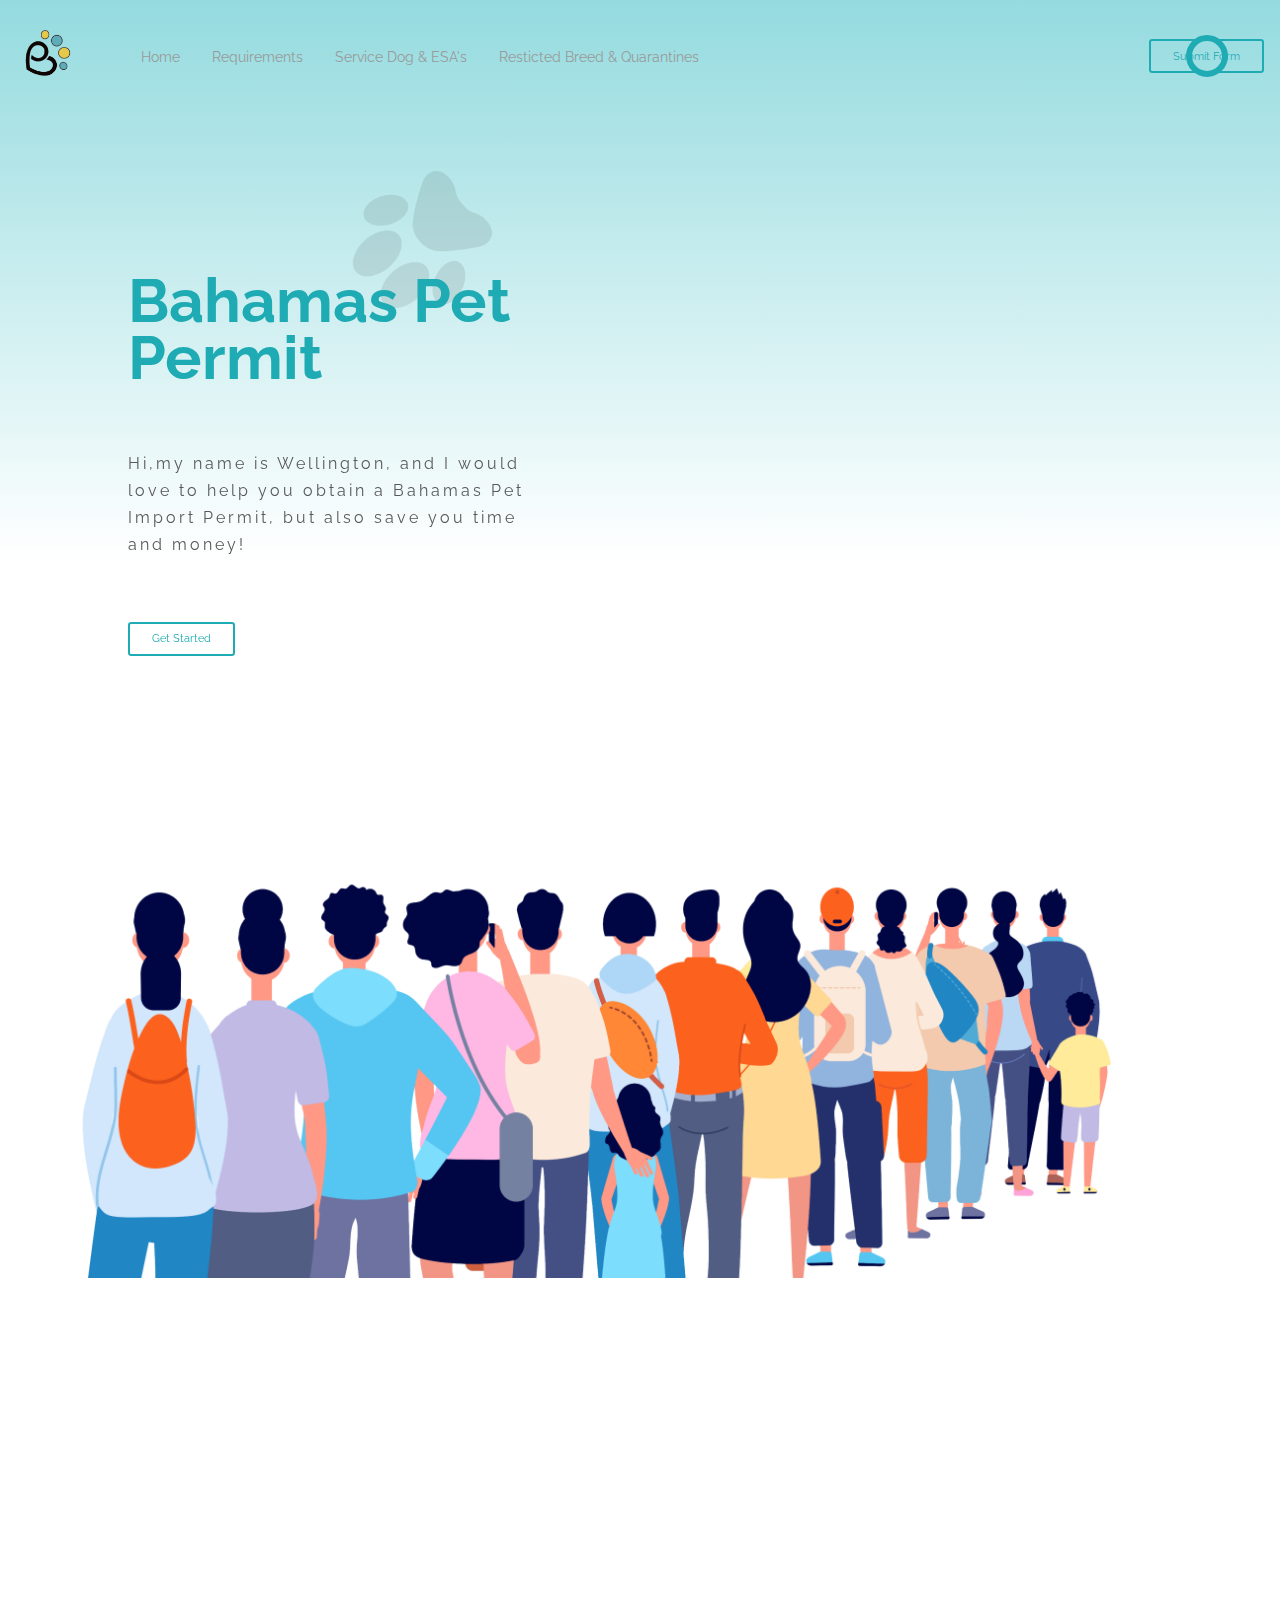
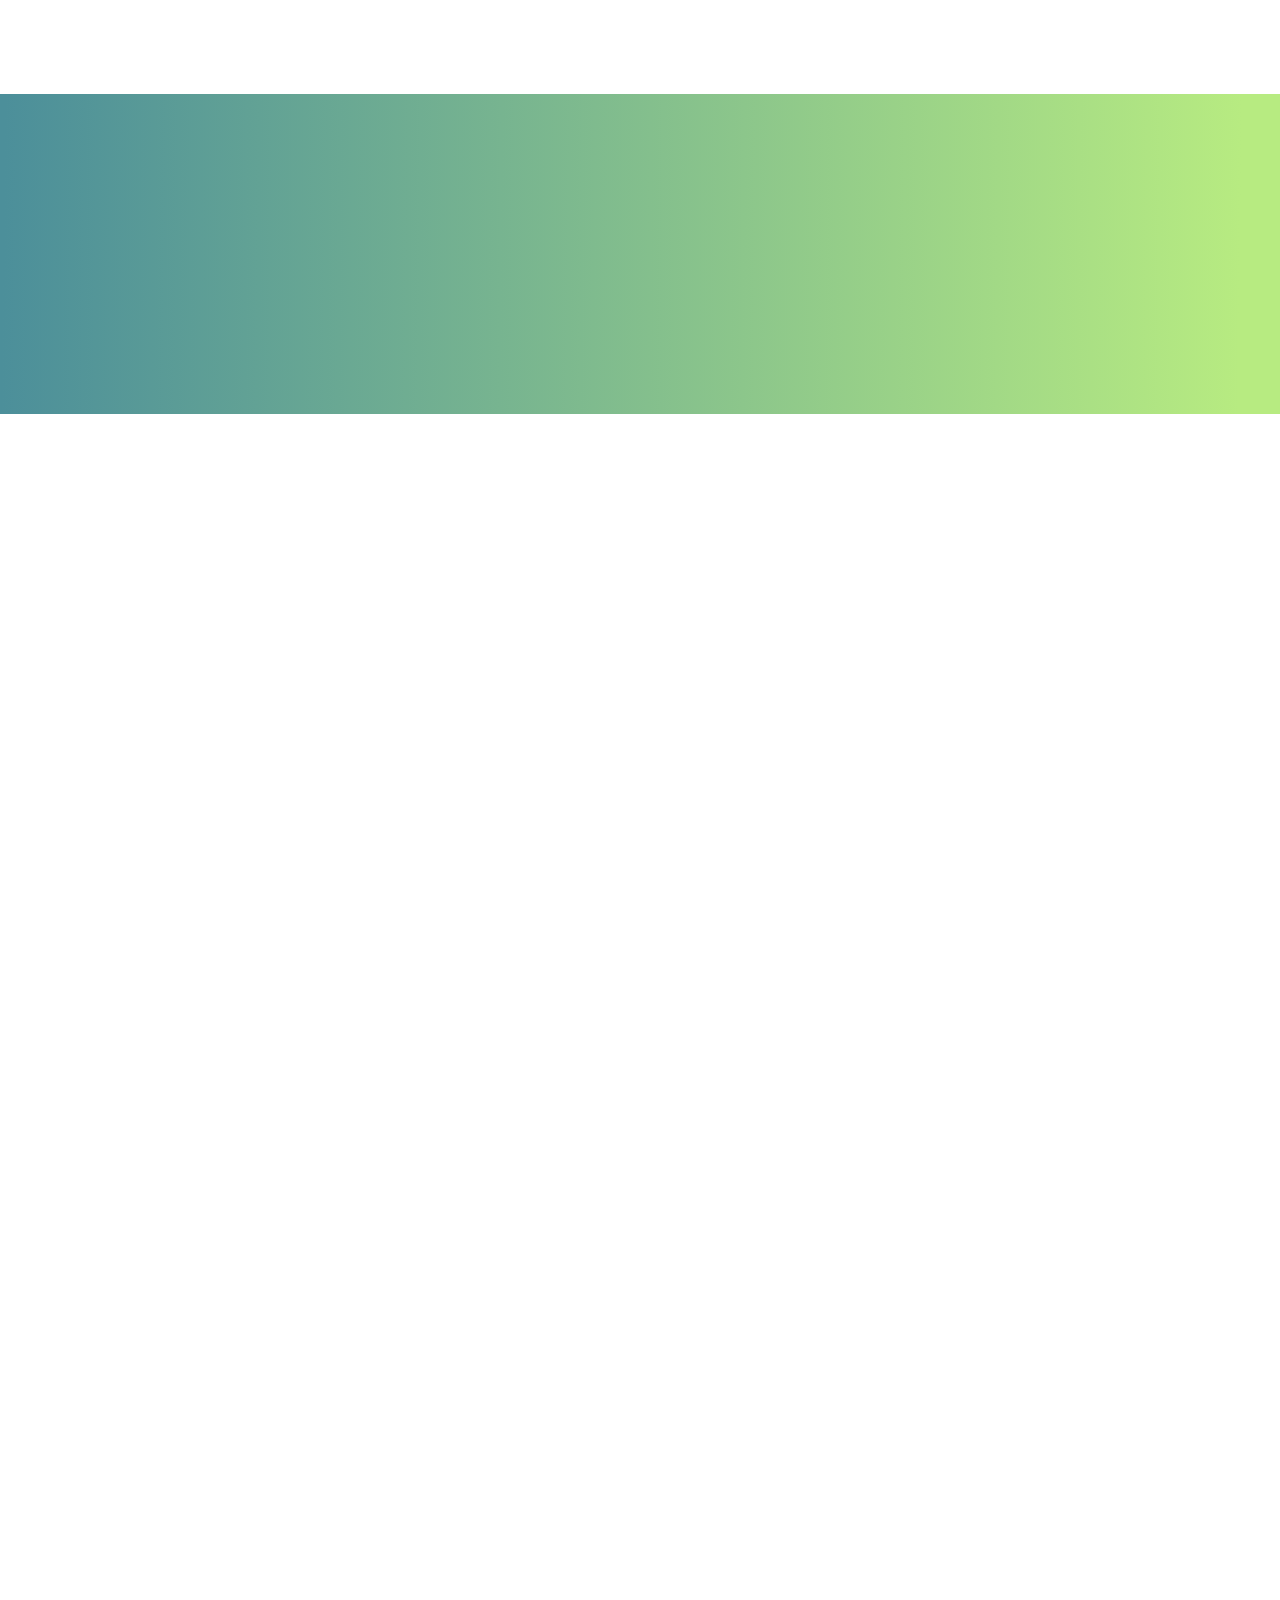
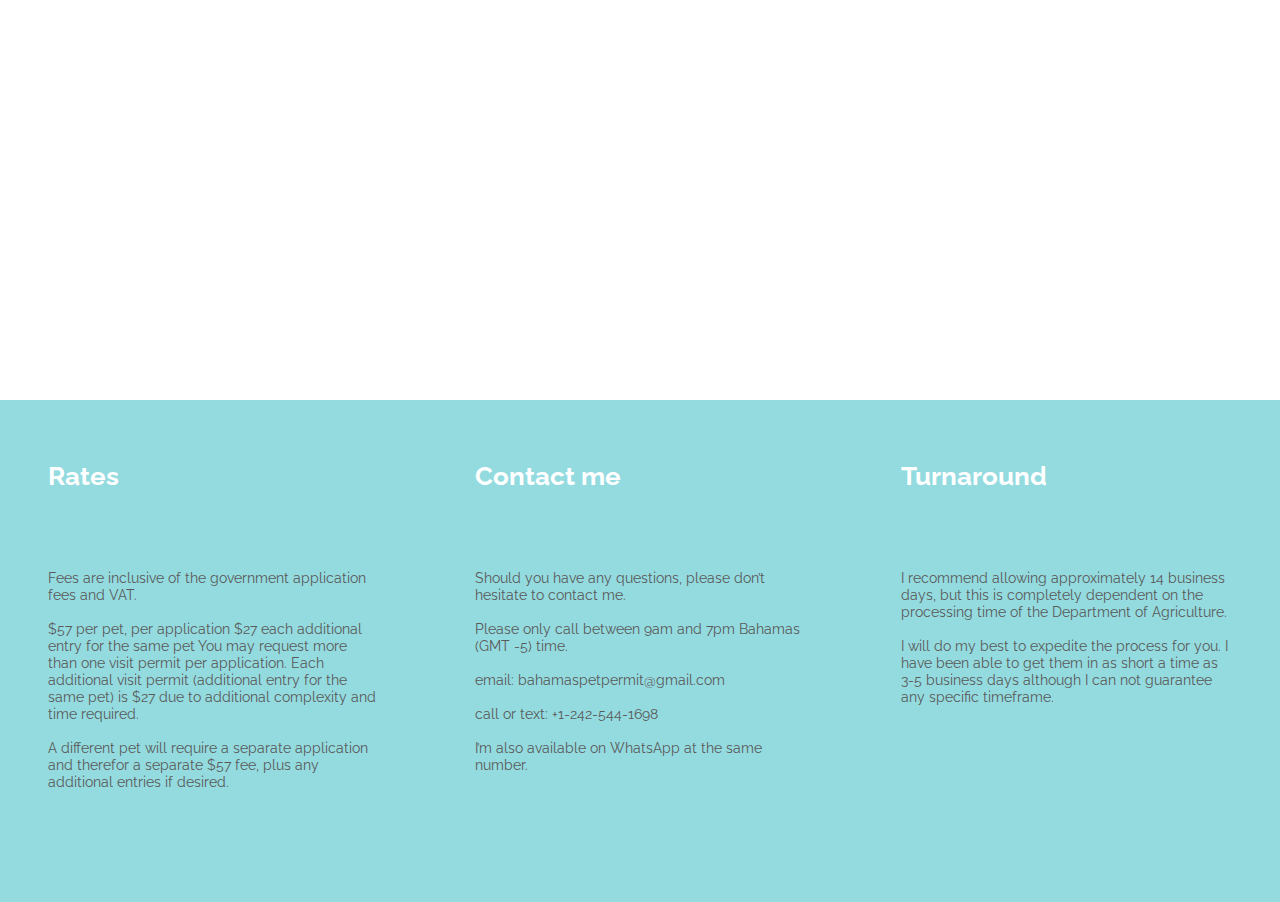
==== commit 26cee177: "final touches" ====
--- a/index.html
+++ b/index.html
@@ -20,7 +20,7 @@
 <div class="section-home">
     <!-- Navigation bar-->
     <nav class="nav-bar">
-       <h1 class="logo">logo</h1>
+        <a href="index.html"> <img class="logo-img" src="./imgs/logo.png" alt=""></a>
        <ul class="nav-list">
         <li  class="list-item"><a class="nav-links"  href="./index.html">Home</a></li>
         <li class="list-item"><a  class="nav-links" href="./requirements.html">Requirements</a></li>
@@ -148,9 +148,54 @@
 </section>
 
 
+
 <footer>
-
-</footer>
+ 
+
+    <div class="section-rates">
+        <div class="footer-ctn">
+           <h1 id="footer-h1">Rates</h1>
+           <p id="footer-p">
+               Fees are inclusive of the government application fees and VAT.<br><br>
+       
+       $57 per pet, per application
+       $27 each additional entry for the same pet
+       You may request more than one visit permit per application. Each additional visit permit (additional entry for the same pet) is $27 due to additional complexity and time required.
+       <br><br>
+       A different pet will require a separate application and therefor a separate $57 fee, plus any additional entries if desired.
+       
+           </p>
+       </div>
+       
+       <div class="footer-ctn">
+           <h1 id="footer-h1">Contact me</h1>
+           <p id="footer-p">
+               Should you have any questions, please don’t hesitate to contact me. <br><br>
+       
+                     Please only call between 9am and 7pm Bahamas (GMT -5) time.<br><br>
+       
+                email: bahamaspetpermit@gmail.com <br><br>
+                call or text: +1-242-544-1698 <br><br>
+       
+               I’m also available on WhatsApp at the same number.<br><br>
+           </p>
+       
+       </div>
+       
+       <div class="footer-ctn">
+               <h1 id="footer-h1">Turnaround</h1>
+               <p id="footer-p">
+                   I recommend allowing approximately 14 business days, but this is completely dependent on the processing time of the Department of Agriculture.
+                   <br><br>
+       I will do my best to expedite the process for you. I have been able to get them in as short a time as 3-5 business days although I can not guarantee any specific timeframe.
+       
+               </p>
+           </div>
+       
+       <div>
+        </footer>
+    
+
 
 
 
--- a/style.css
+++ b/style.css
@@ -89,6 +89,7 @@
     display:flex;
     align-items: center;
     margin-right:auto;
+    margin-left:4rem;
     
    
    
@@ -99,6 +100,12 @@
    margin-right:5rem;
    font-size:2rem;
   
+}
+
+.logo-img {
+  margin:13px 0;
+  width:100%;
+  height:50px;
 }
 
 .list-item a {
@@ -326,7 +333,6 @@
 footer {
   background-color:var(--light-blue);
   max-width:100%;
-  height:400px;
 }
 
 
@@ -396,7 +402,11 @@
         
         margin-right:0.8rem;
     }
-
+    .section-rates {
+ 
+      flex-direction:column;
+      align-items: center;
+    }
 
 }
 
@@ -459,8 +469,7 @@
  }
  
  .nav-bar {
-  position: sticky;
-  top:0;
+ 
   margin-top:0;
   padding-top:.2rem;
 
@@ -469,13 +478,14 @@
   
 .flex-apply {
  flex-direction: column;
+ align-items: center;
 }
 
  .nav-list {
     z-index:999;
     position:absolute;
     top:0px;
-    background-color:#252f30;
+    background-color:#a7dee3;
     width:100%;
     flex-direction: column;
     align-items: flex-start;
@@ -493,7 +503,7 @@
   position: sticky;
   color: var(--dark-blue);
   font-size: 1.2rem;
-  font-weight:bold;
+  font-weight:medium;
   padding:.7rem;
   
 
@@ -722,4 +732,36 @@
     height: 300px;
     opacity: 0;
   }
-}+}
+
+
+
+
+
+
+/* FOOTER */
+
+
+.section-rates {
+ 
+  display:flex;
+  justify-content: center;
+}
+
+.footer-ctn {
+  padding:3rem;
+  
+}
+
+#footer-h1 {
+  color:#fff;
+  font-size:1.6rem;
+}
+
+
+#footer-p {
+  font-size:0.9rem;
+  line-height:17px;
+  letter-spacing: 0px;
+}
+
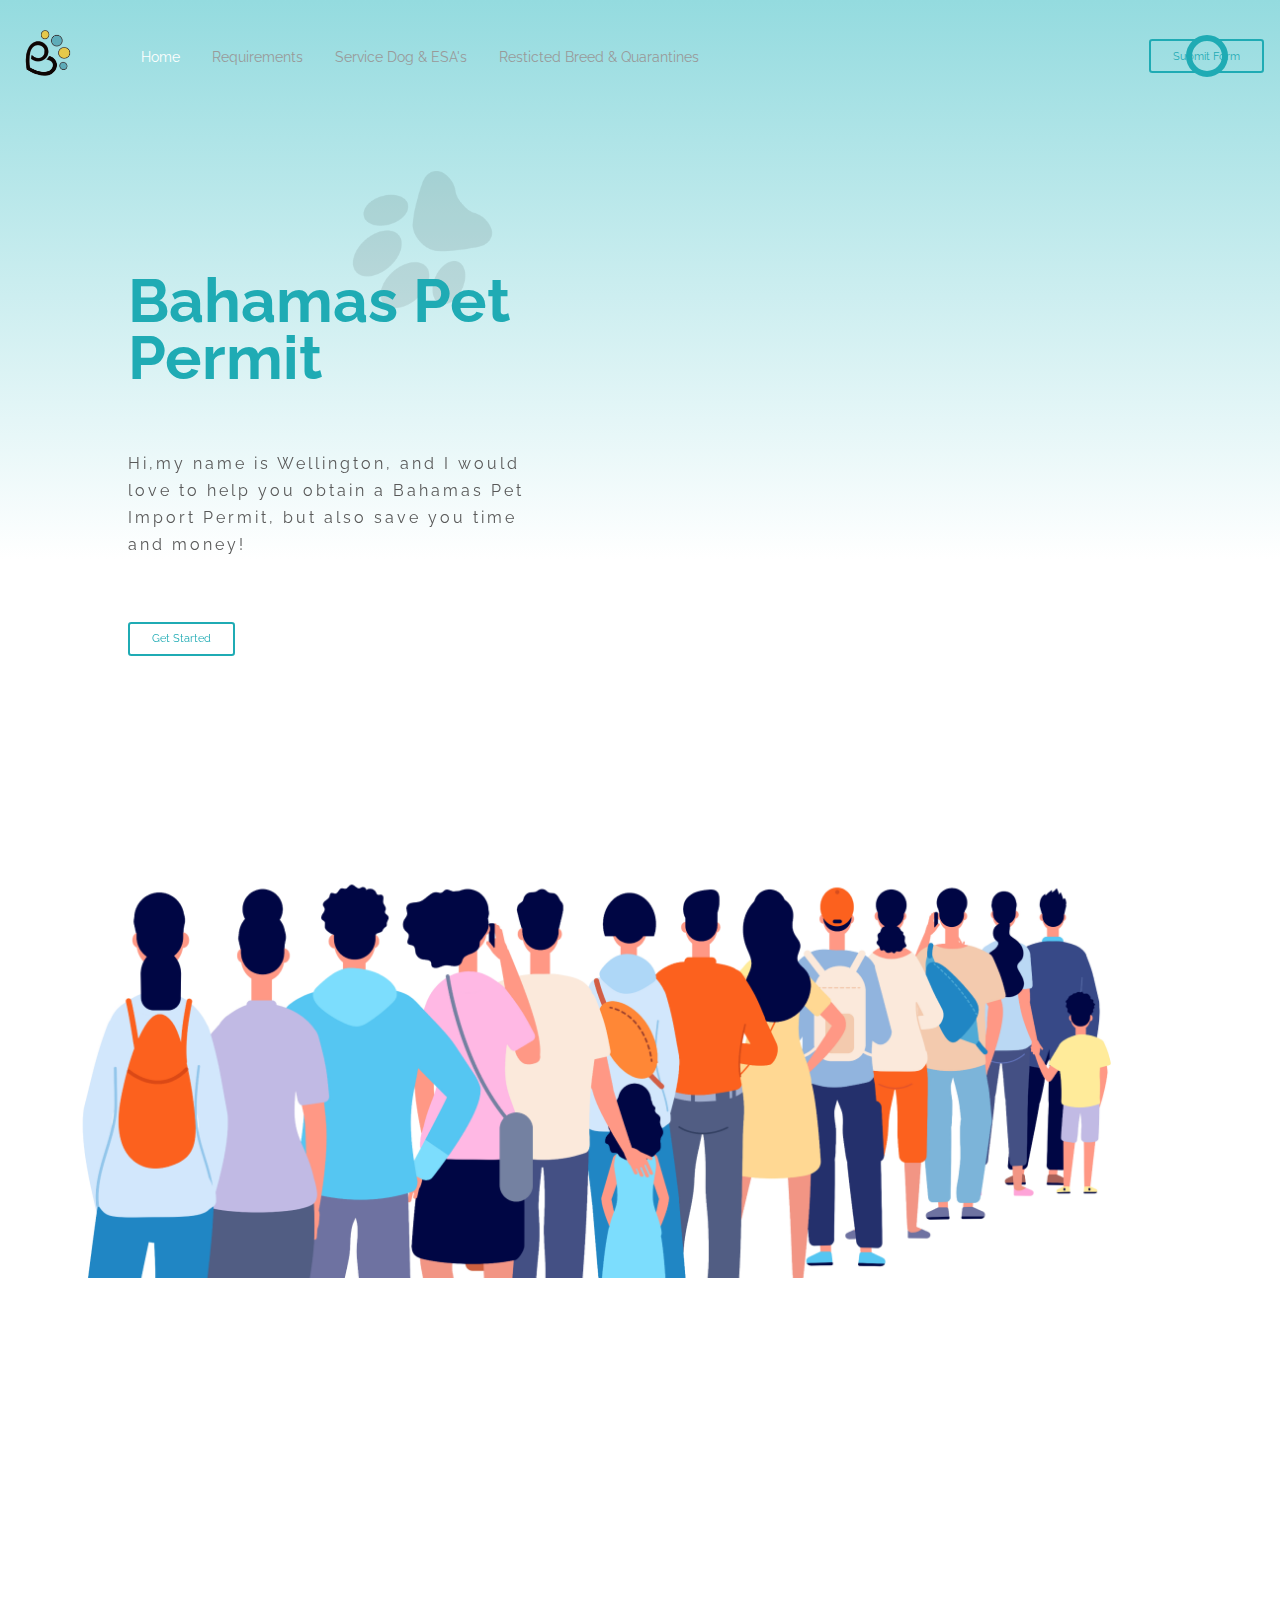
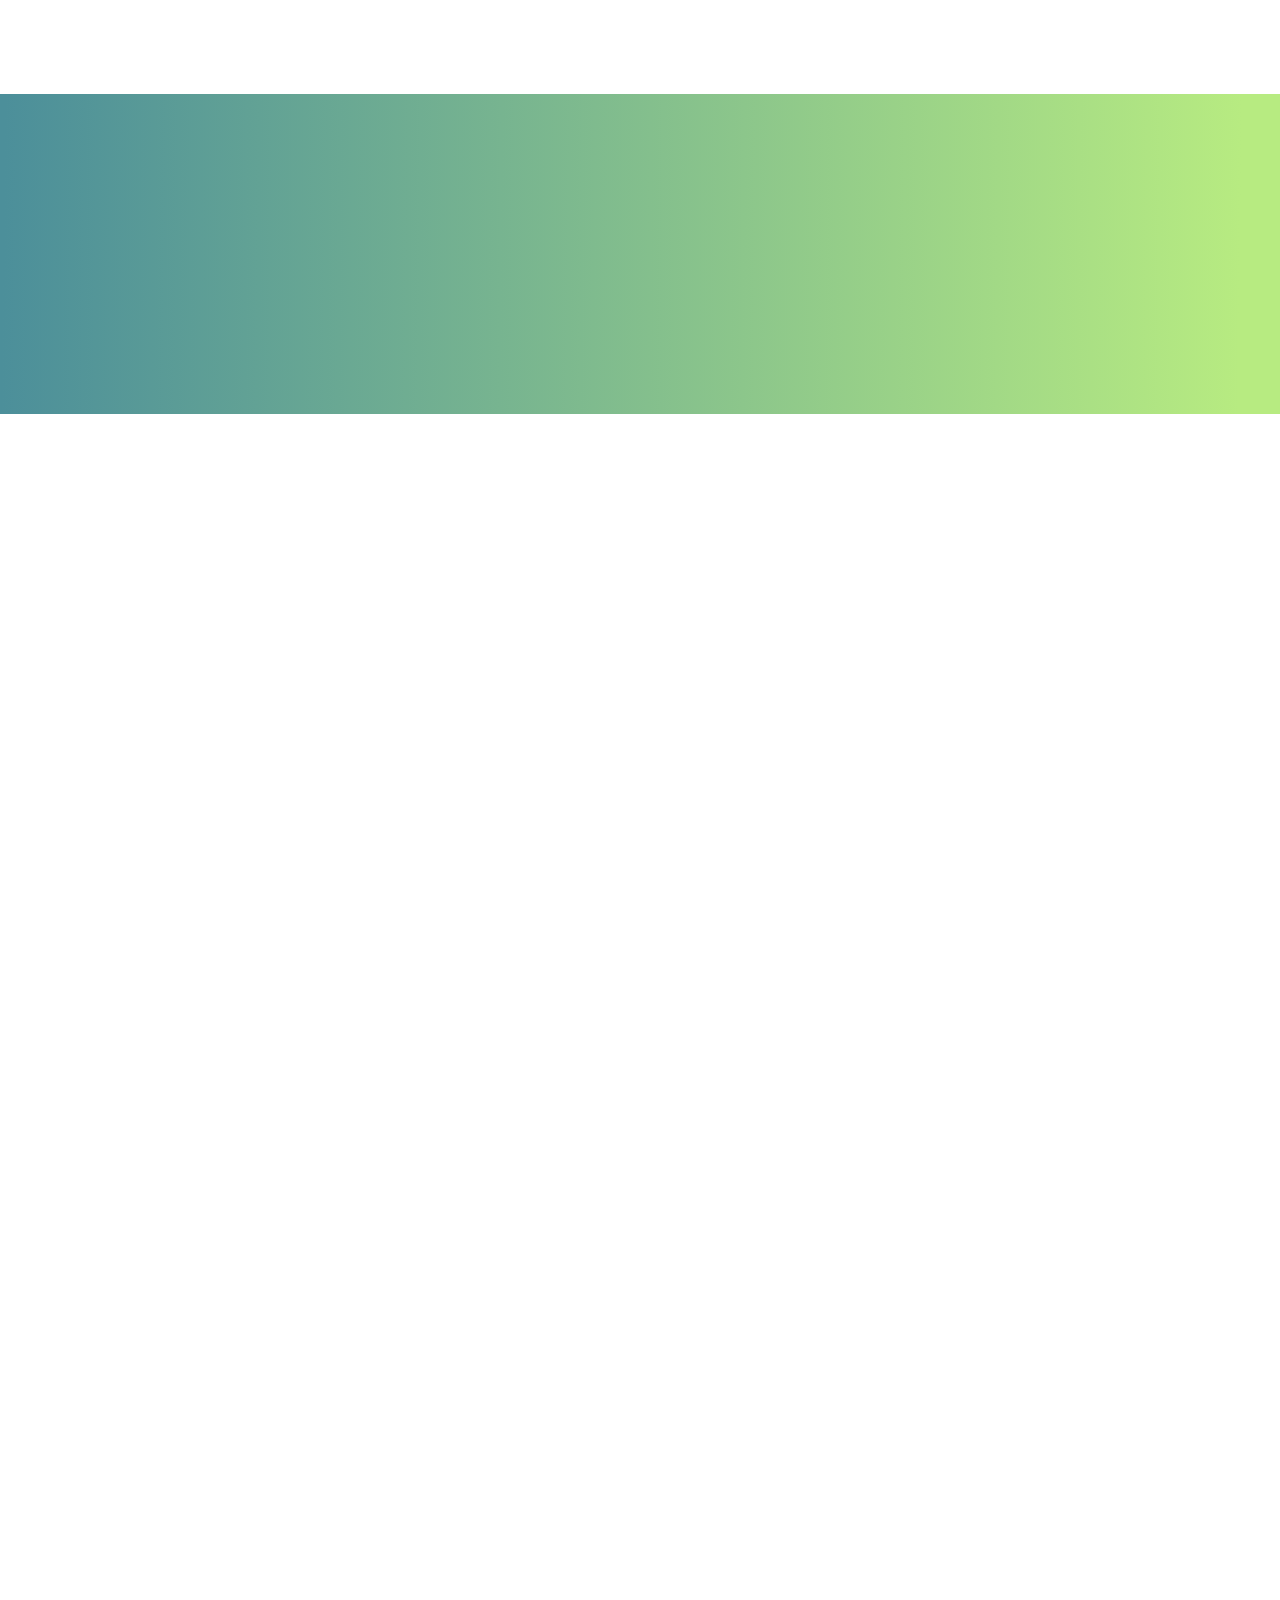
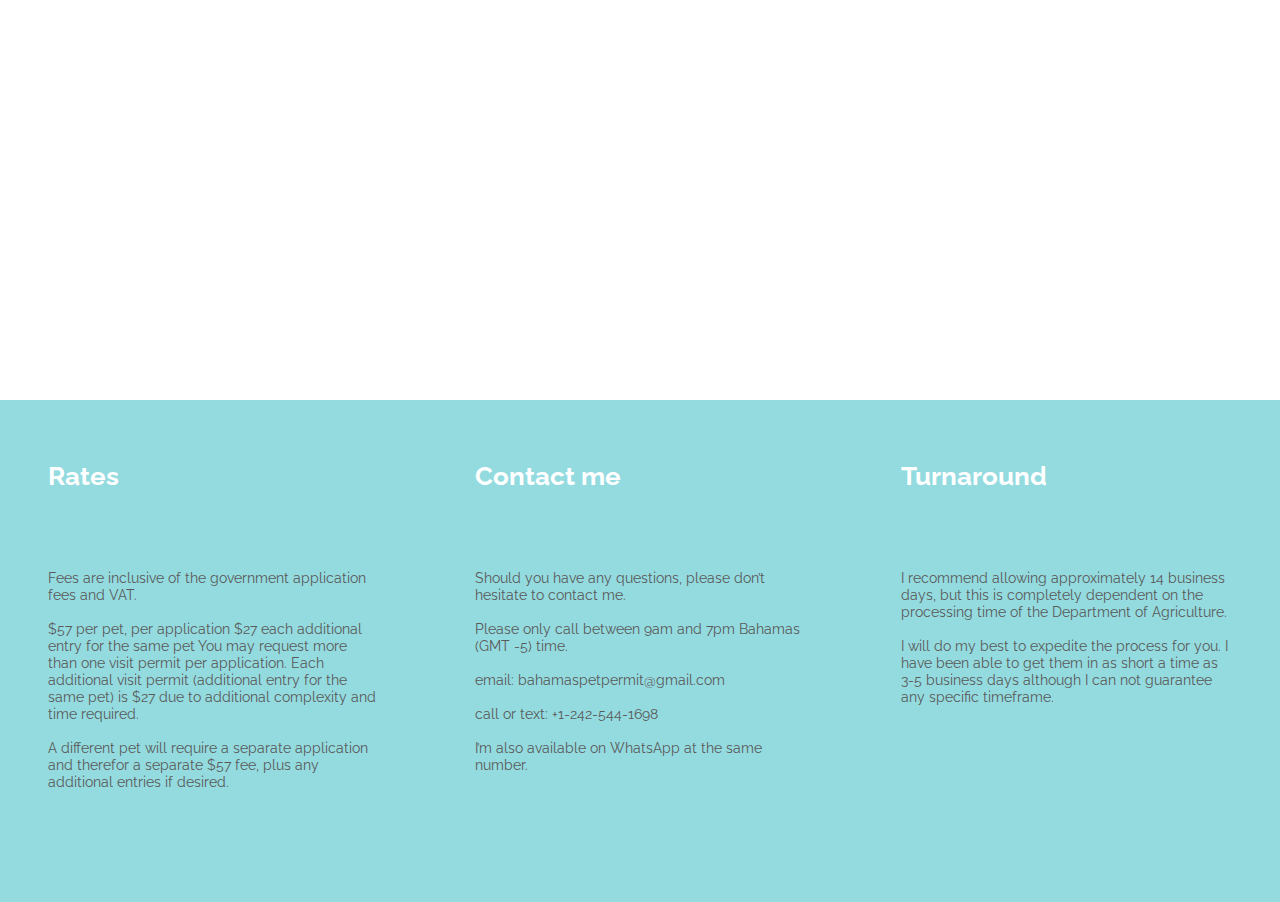
==== commit 28b68dc5: "nav-links touch up" ====
--- a/index.html
+++ b/index.html
@@ -22,7 +22,7 @@
     <nav class="nav-bar">
         <a href="index.html"> <img class="logo-img" src="./imgs/logo.png" alt=""></a>
        <ul class="nav-list">
-        <li  class="list-item"><a class="nav-links"  href="./index.html">Home</a></li>
+        <li  class="list-item"><a id="link-active" class="nav-links"  href="./index.html">Home</a></li>
         <li class="list-item"><a  class="nav-links" href="./requirements.html">Requirements</a></li>
         <li class="list-item"><a  class="nav-links"   href="./services.html">Service Dog & ESA's</a></li>
         <li class="list-item"><a  class="nav-links" href="./restricted.html">Resticted Breed & Quarantines</a></li>
--- a/style.css
+++ b/style.css
@@ -113,6 +113,15 @@
     color:var(--light-grey);
     text-decoration:none;
     margin-right:2rem;
+}
+
+ .list-item a:hover,
+ :focus {
+  color:#fff;
+  transition: ease 1s;
+}
+#link-active {
+  color:#fff;
 }
 
 
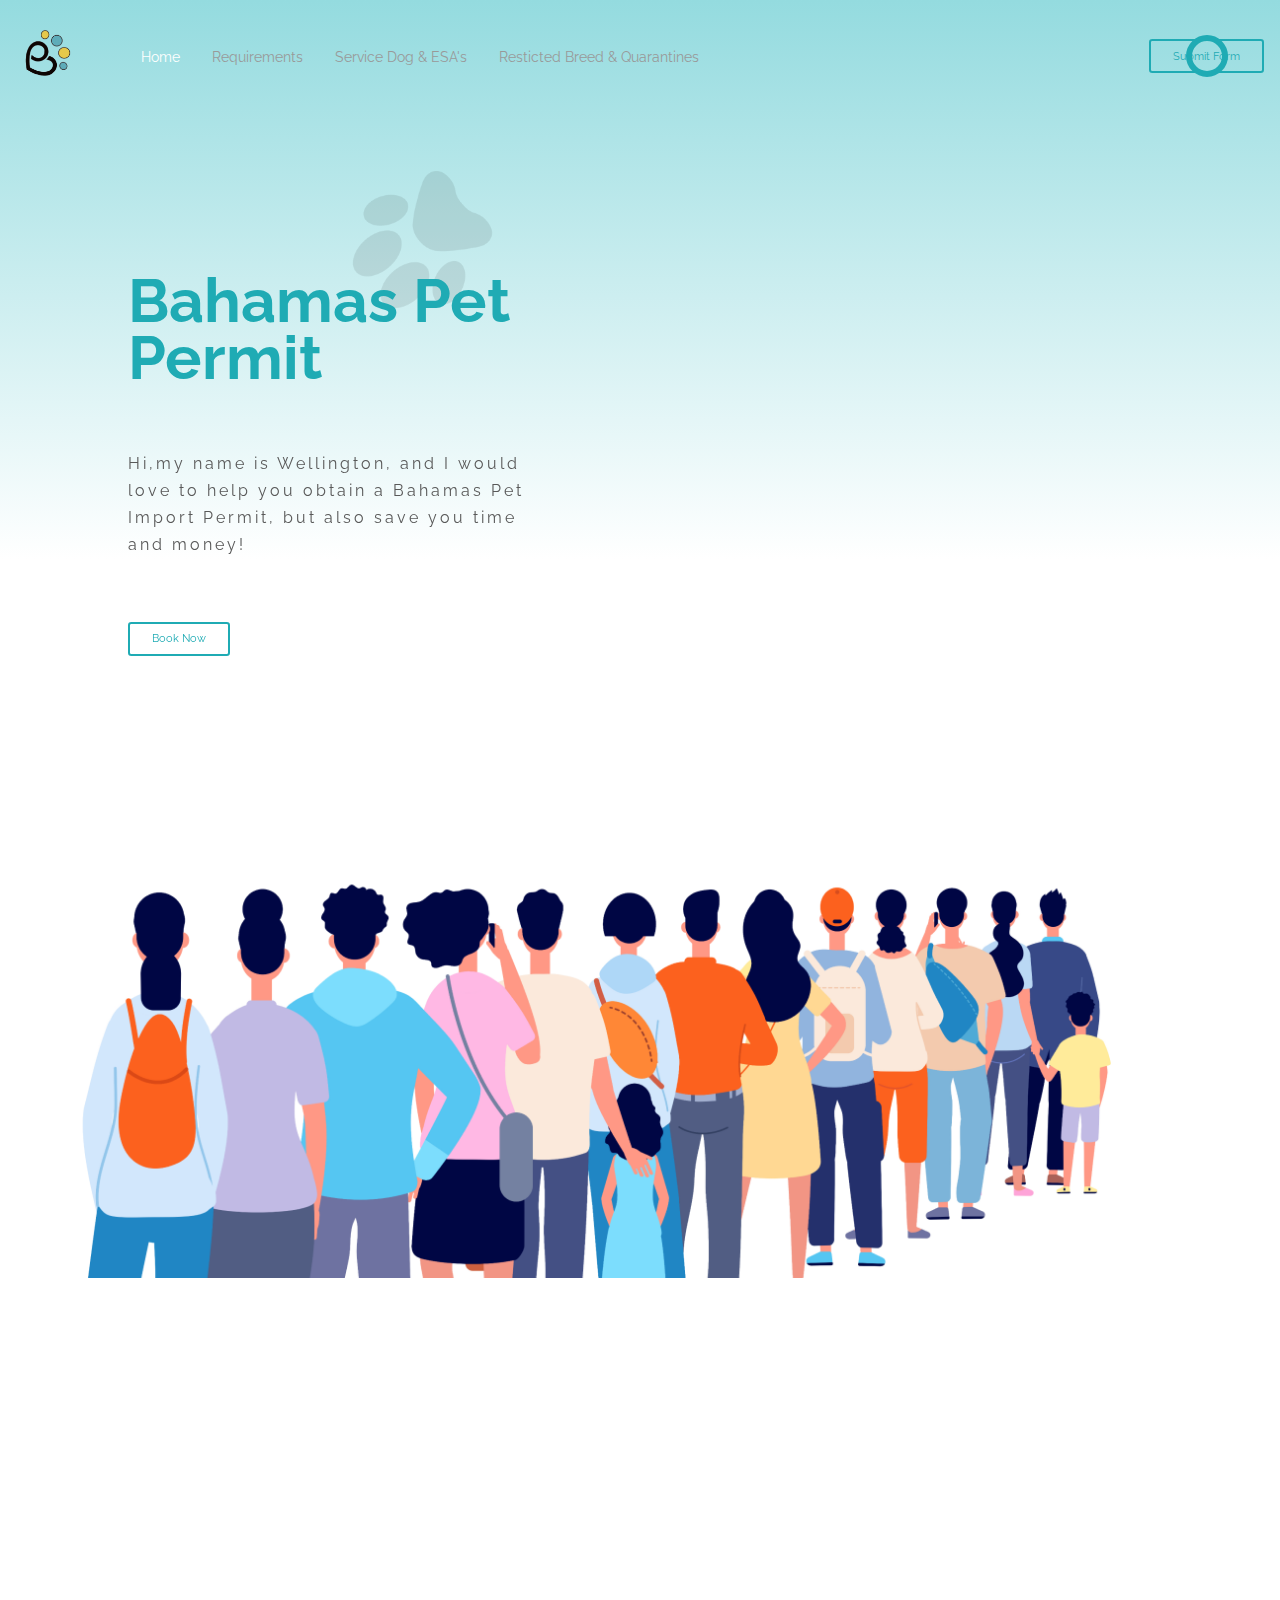
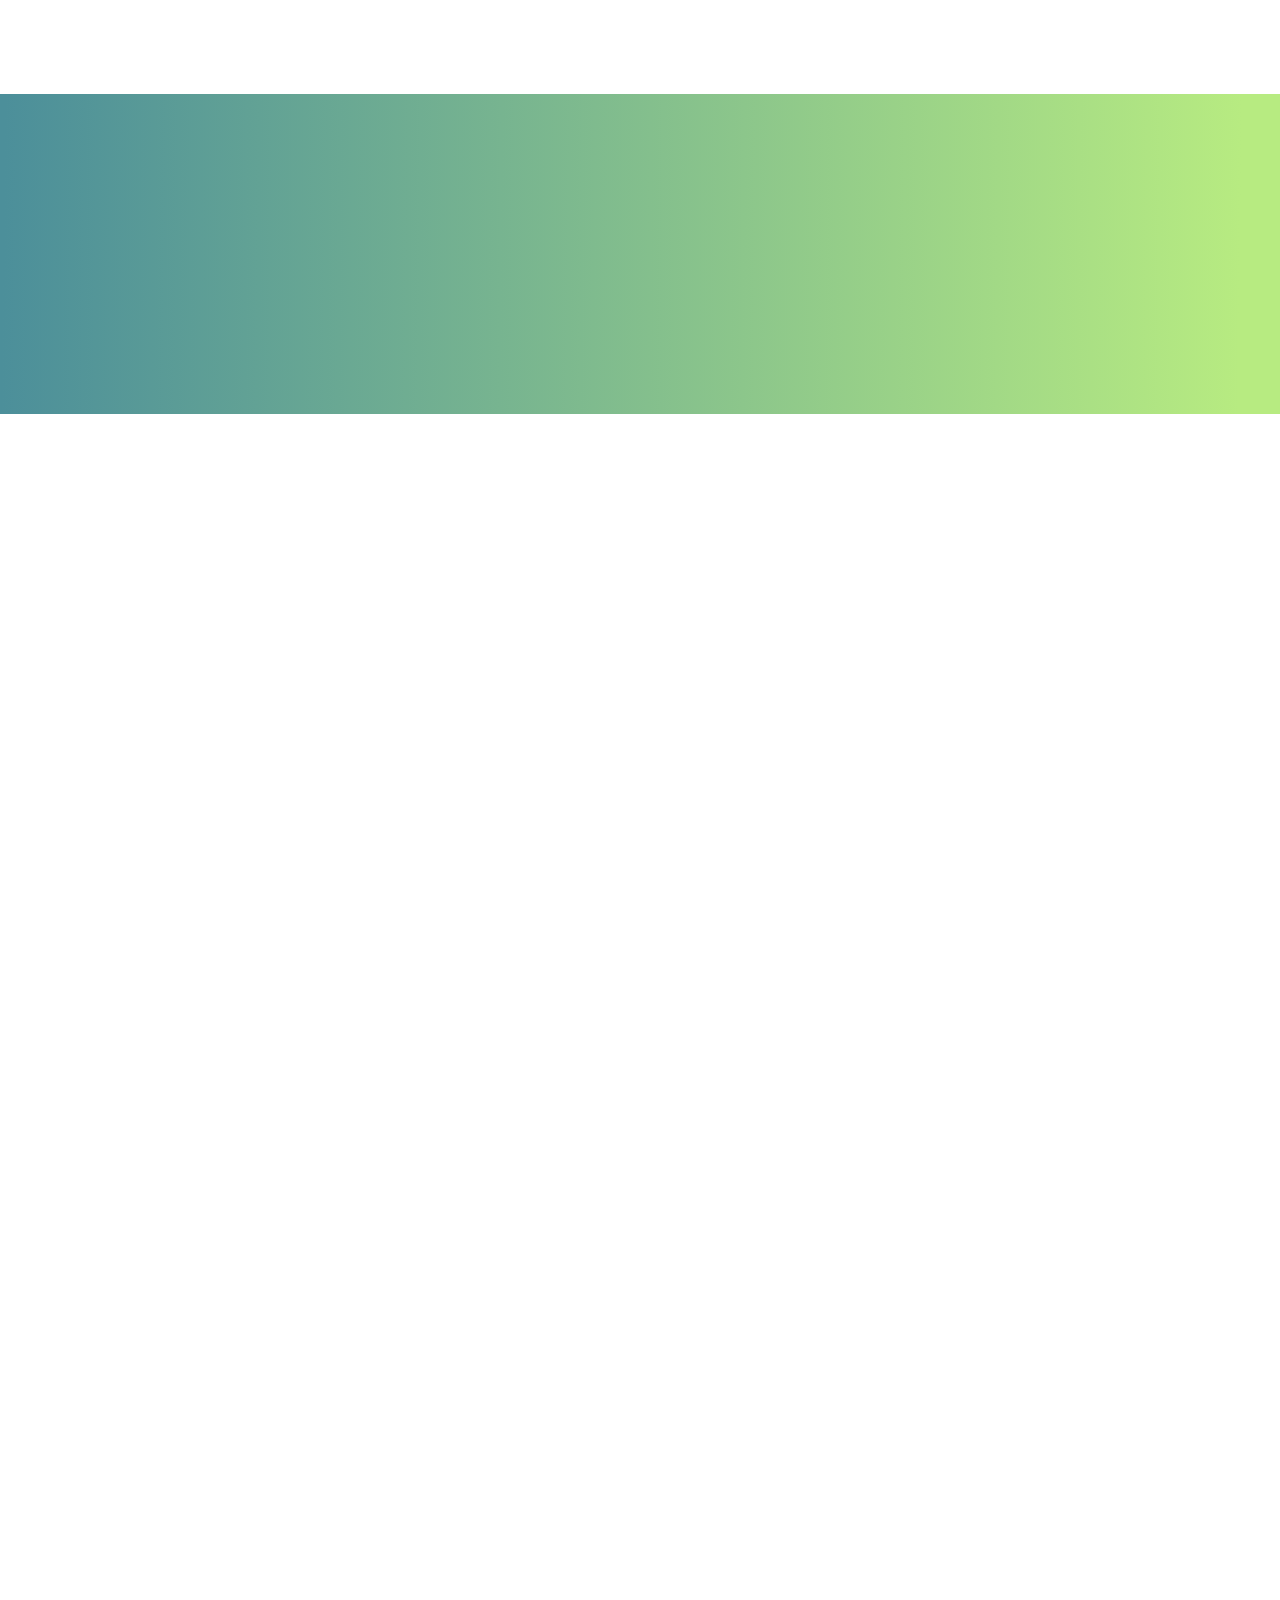
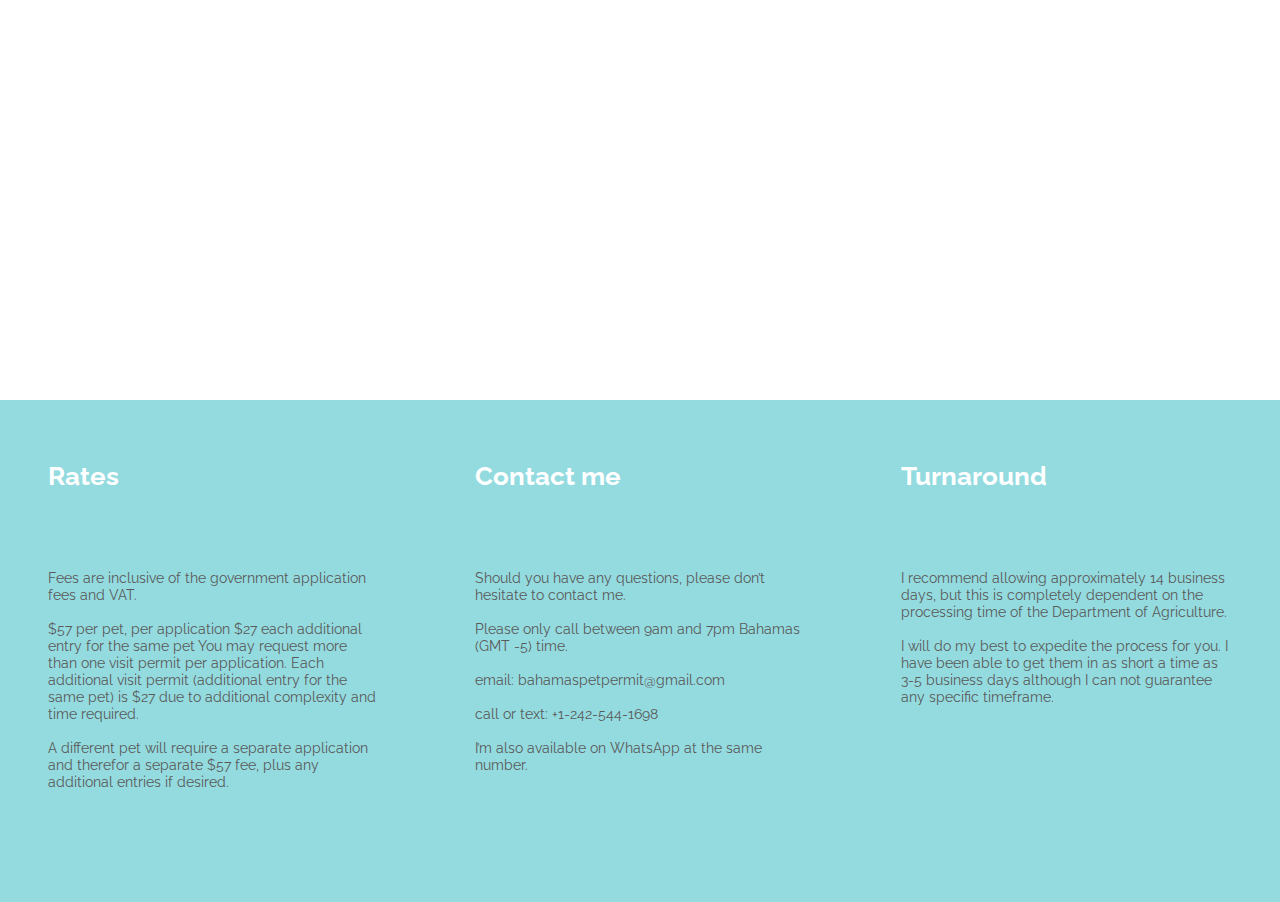
==== commit e67ed4c8: "Update index.html" ====
--- a/index.html
+++ b/index.html
@@ -61,7 +61,7 @@
            </p>
 
            <div  data-aos="flip-up"  data-aos-duration="1000" class="wrapper">
-            <a href="#" class="button">Get Started</a>
+            <a href="#" class="button">Book Now</a>
           </div>
 
  </div>
